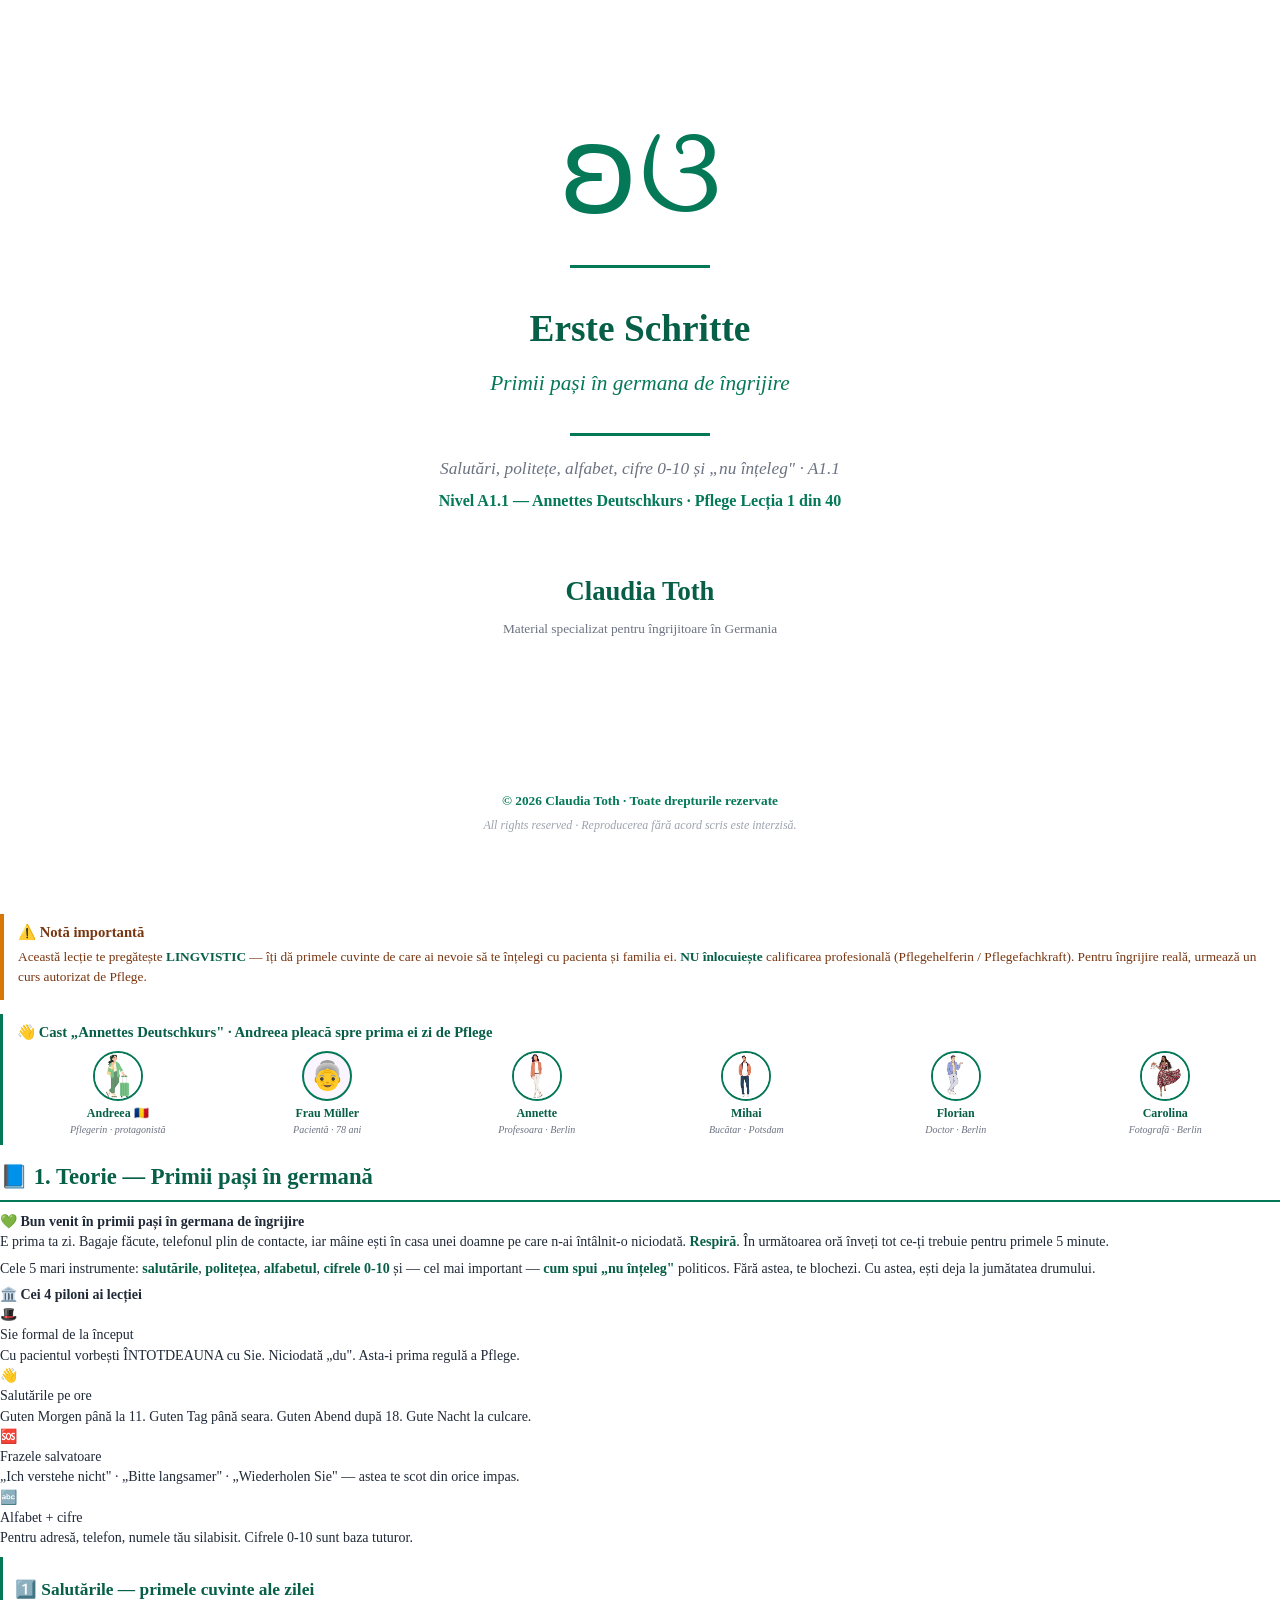
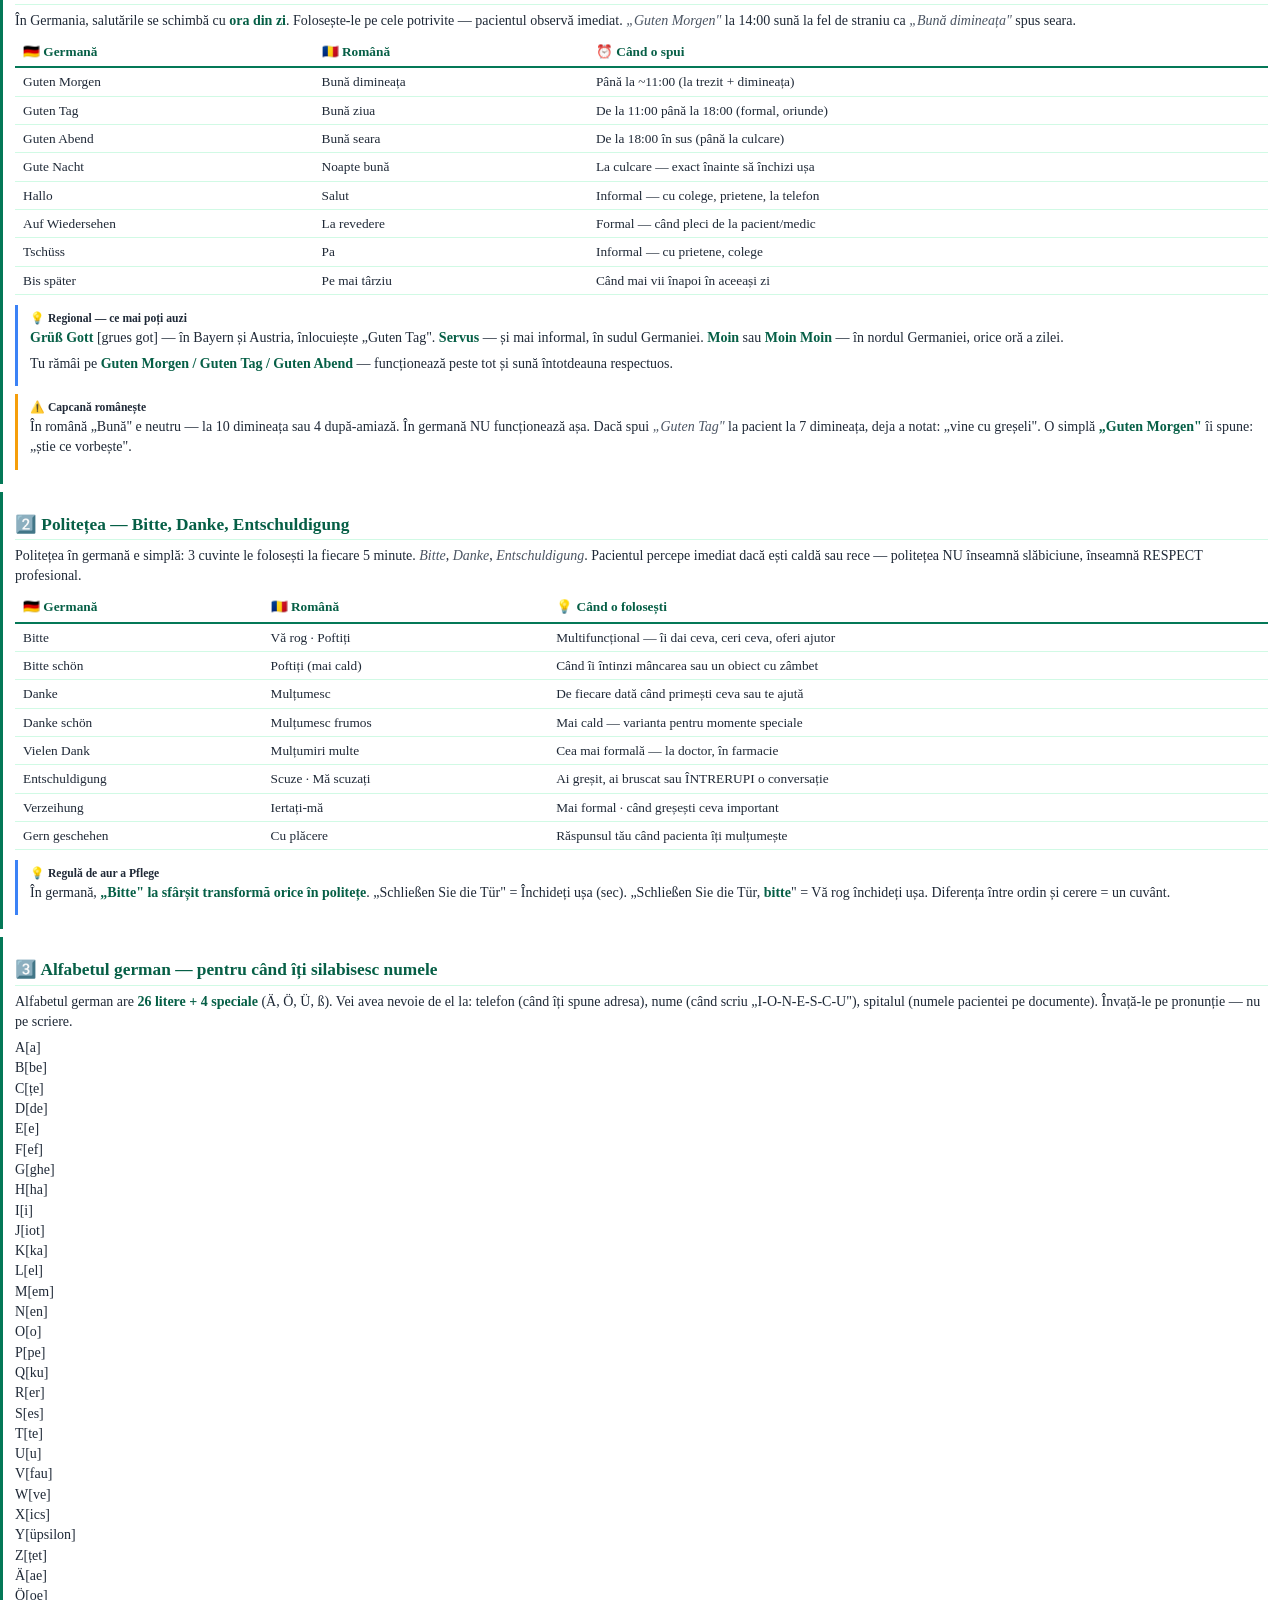
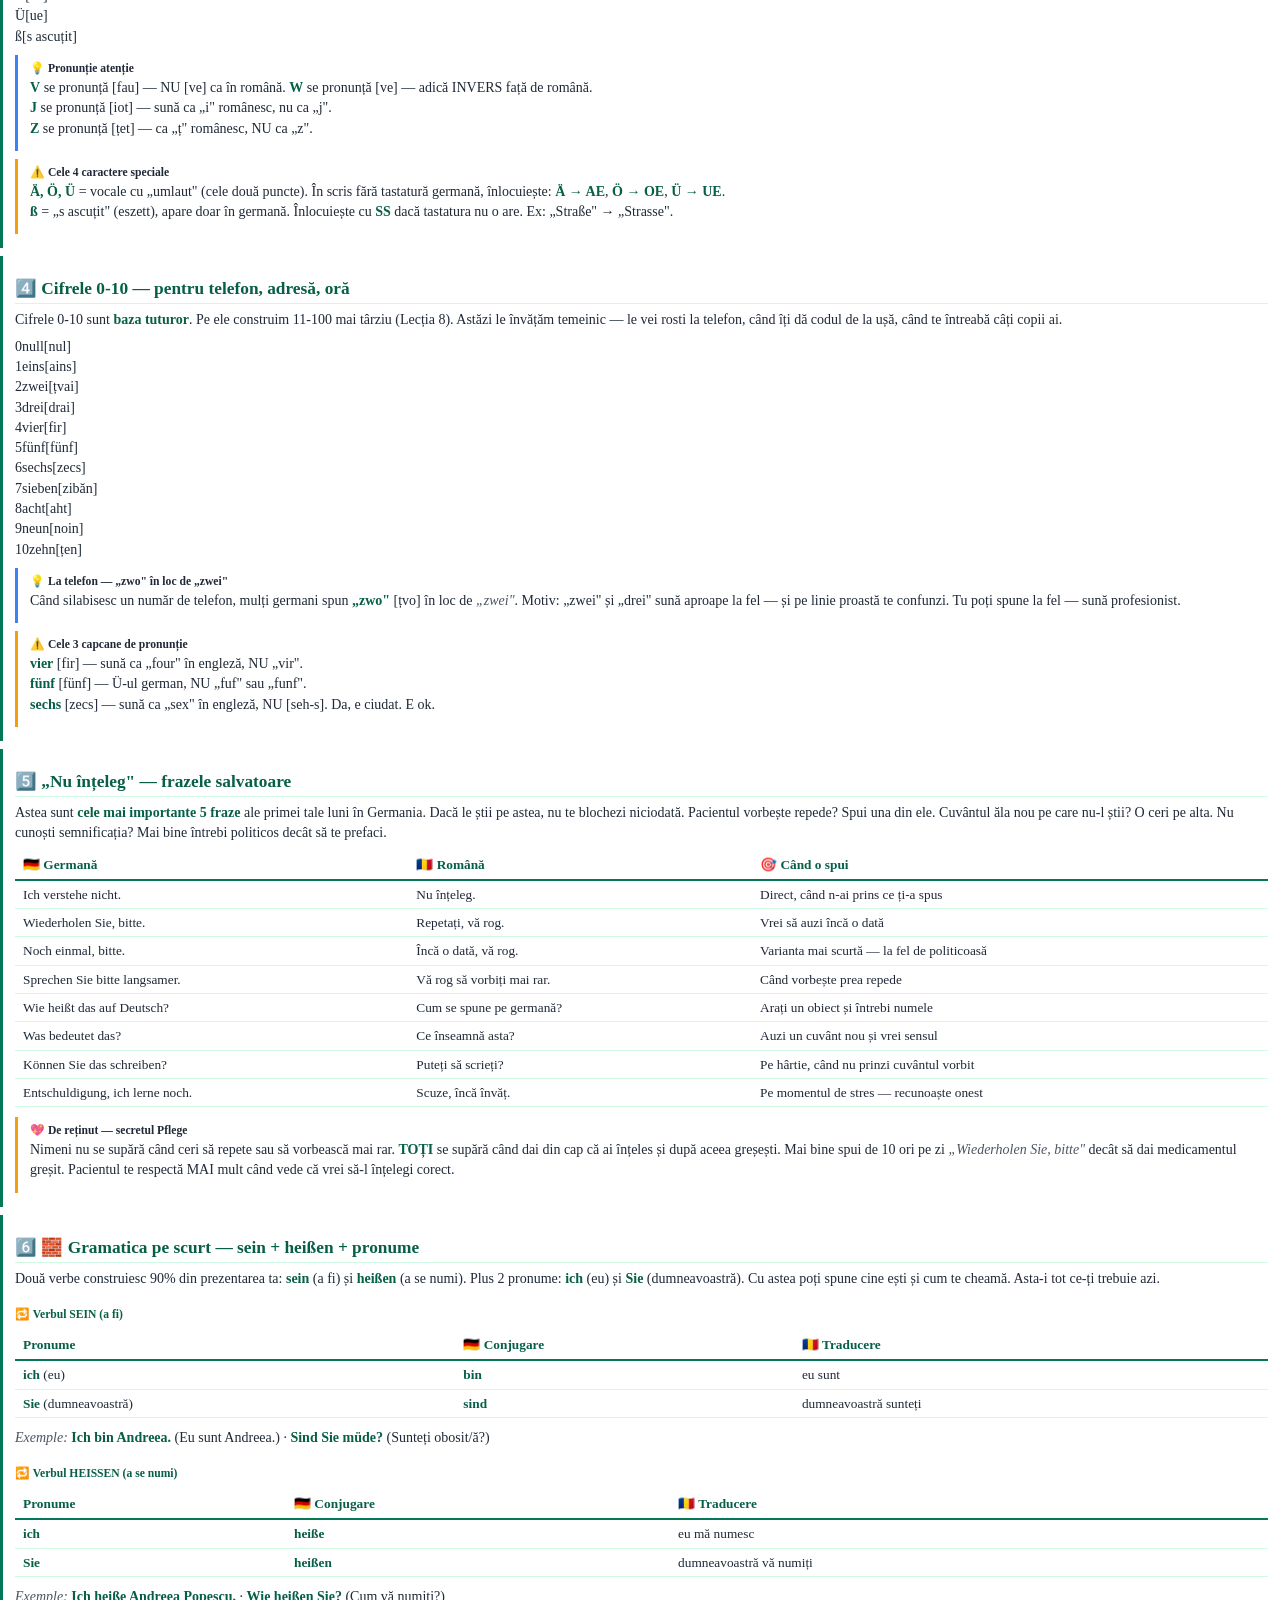
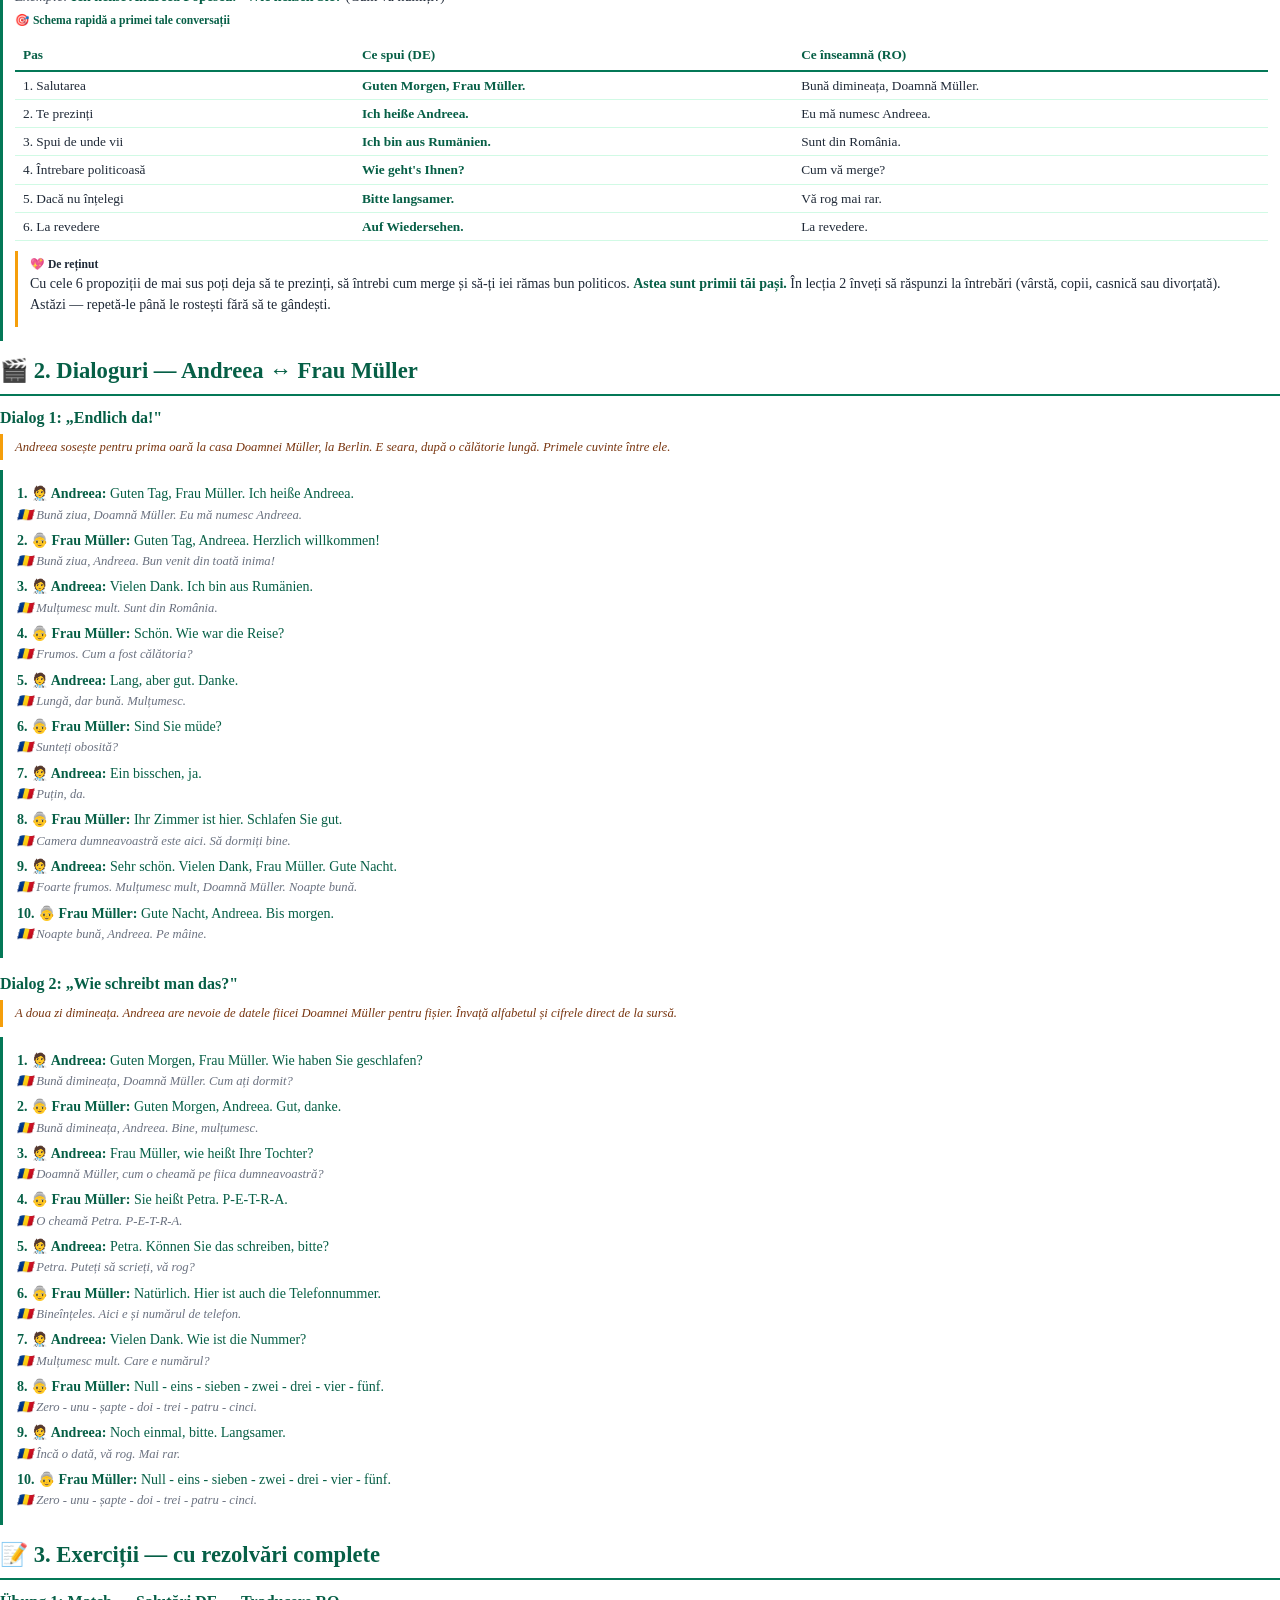
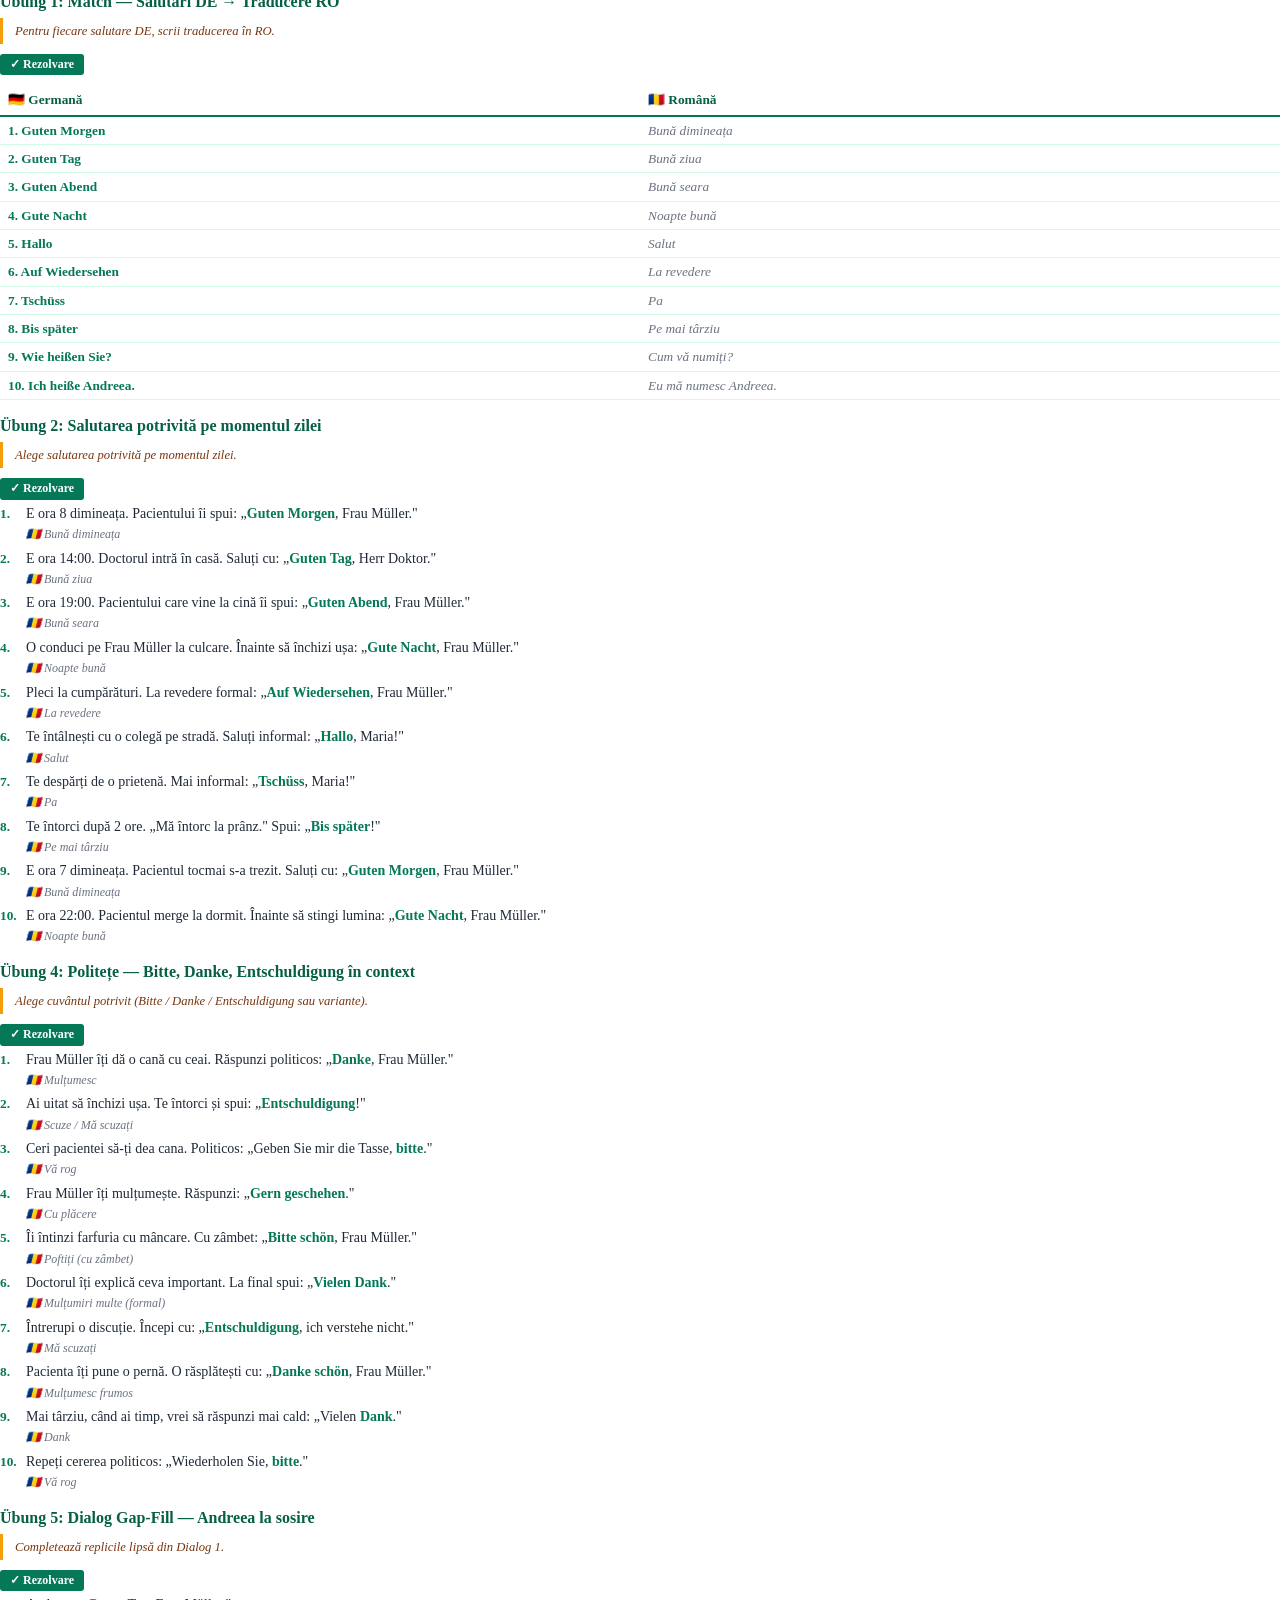
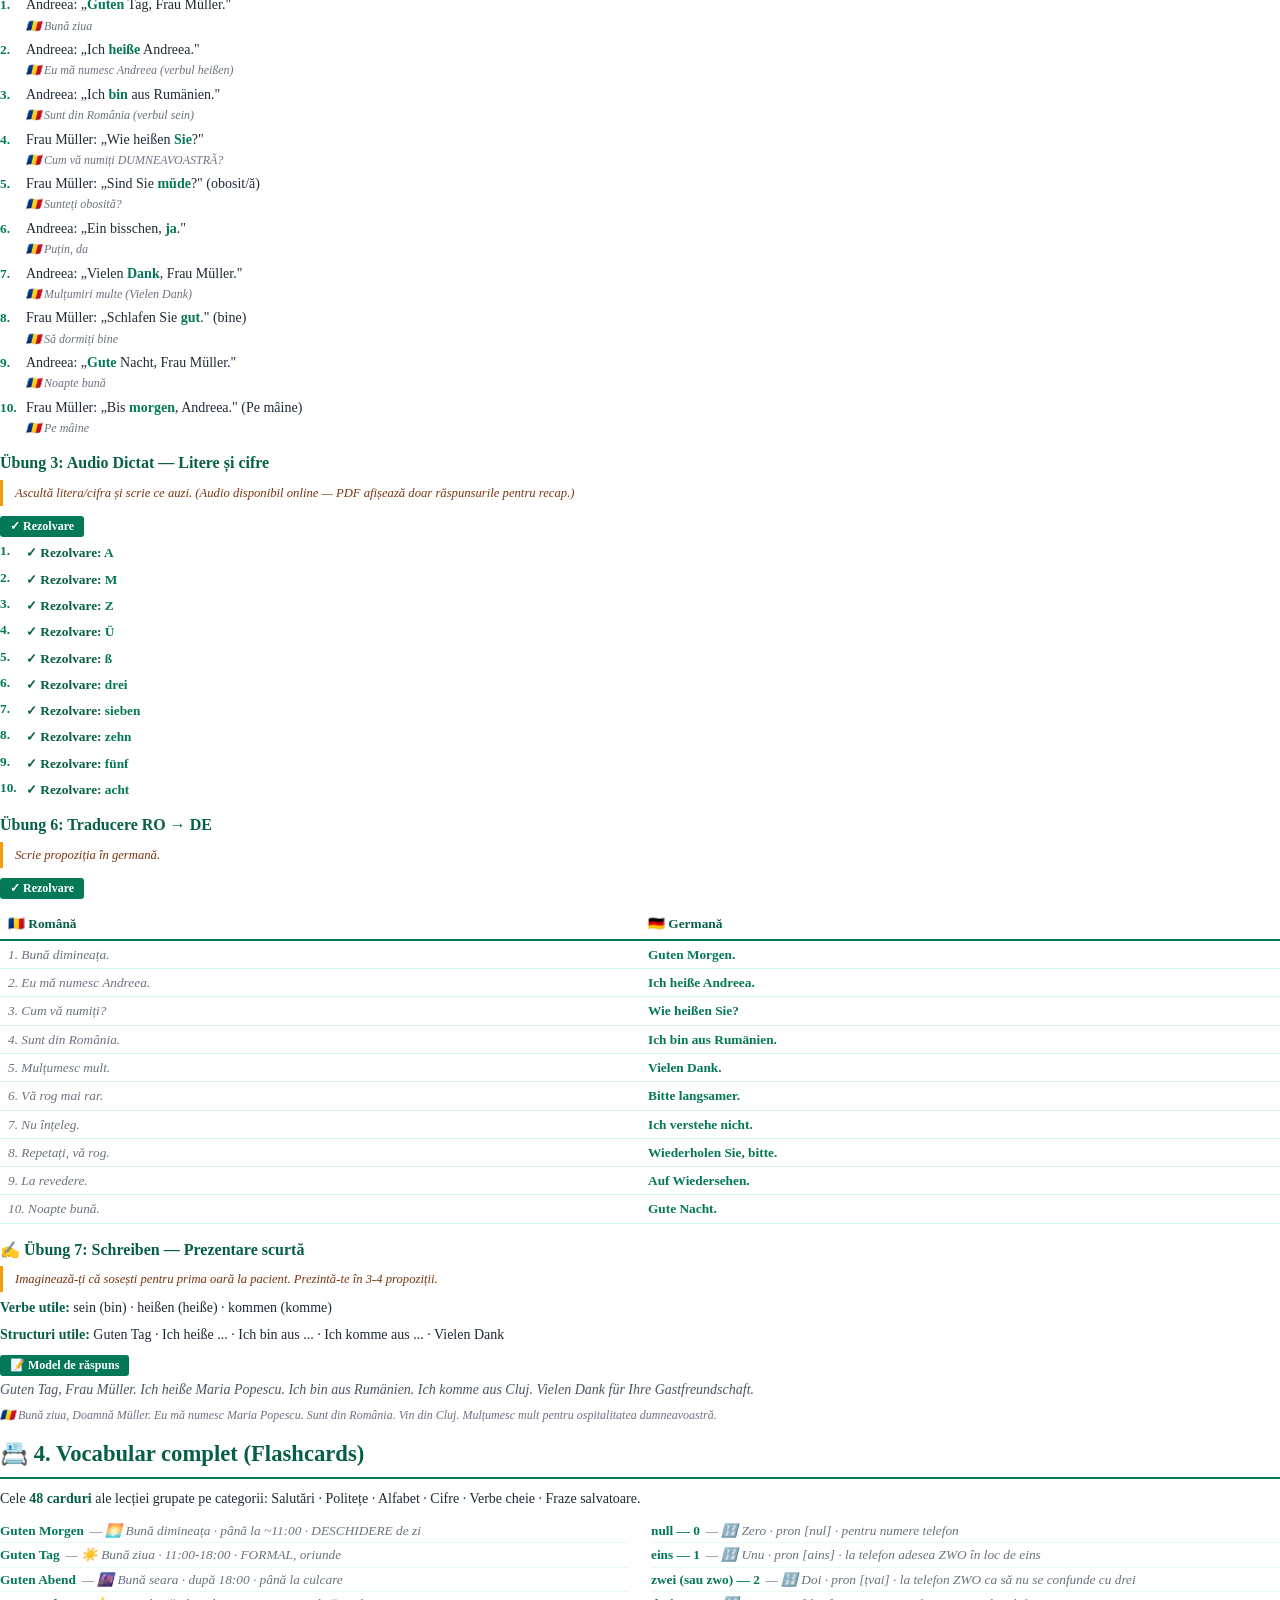
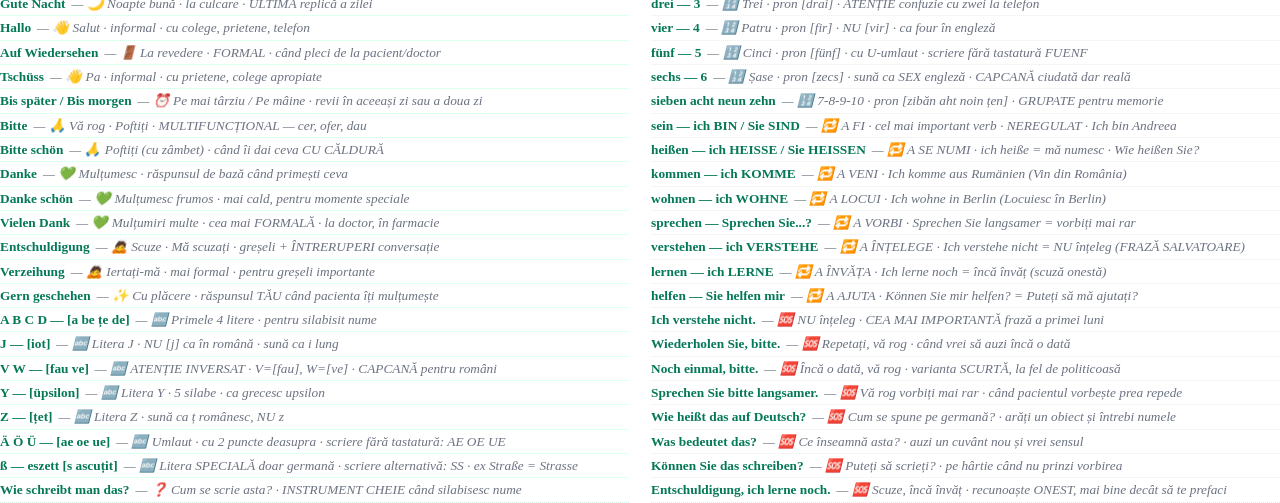
==== pdf.html @ 39cbe6c2 "Initial commit - Pflege Lectia 1 Erste Schritte A1.1 LIVE Prima lectie A1.1 din cursul Pflege cap-co" ====
<!DOCTYPE html>
<html lang="ro">
<head>
    <meta charset="UTF-8">
    <meta name="robots" content="noindex, nofollow">
    <title>Erste Schritte · Pflege Lecția 1 · Claudia Toth · A1.1</title>
    <style>
        @page { size: A4; margin: 22mm 18mm 22mm 18mm;
            @bottom-center { content: "ʚଓ Claudia Toth · Pflege Lecția 1: Erste Schritte · A1.1 · © 2026 — Toate drepturile rezervate · pag. " counter(page) " / " counter(pages); font-size: 8.5pt; color: #047857; font-family: 'Georgia', 'Times New Roman', serif; }
        }
        @page :first { margin: 0; @bottom-center { content: ""; } }
        * { box-sizing: border-box; margin: 0; padding: 0; }
        body { font-family: 'Georgia', 'Times New Roman', serif; color: #1f2937; line-height: 1.45; font-size: 10.5pt; -webkit-print-color-adjust: exact; print-color-adjust: exact; }
        .cover { width: 100%; min-height: 100vh; padding: 80px 60px 60px; text-align: center; display: flex; flex-direction: column; align-items: center; justify-content: flex-start; page-break-after: always; }
        .cover-symbol { font-size: 90pt; color: #047857; line-height: 1; margin: 30px 0 15px; font-family: 'Segoe UI Emoji', 'Segoe UI', sans-serif; }
        .cover-divider { width: 140px; height: 3px; background: #047857; margin: 20px 0; border: none; }
        .cover-title { font-size: 28pt; color: #065f46; font-weight: bold; margin: 14px 0 8px; font-family: 'Georgia', serif; }
        .cover-subtitle-de { font-size: 16pt; color: #047857; font-style: italic; margin: 4px 0 14px; }
        .cover-subtitle { font-size: 13pt; color: #6b7280; font-style: italic; margin-bottom: 8px; }
        .cover-level { font-size: 12pt; color: #047857; font-weight: bold; margin-bottom: 60px; }
        .cover-author { font-size: 20pt; color: #065f46; font-weight: bold; margin-bottom: 8px; }
        .cover-series { font-size: 10pt; color: #6b7280; margin-bottom: 80px; }
        .cover-copyright { margin-top: auto; font-size: 10pt; color: #047857; font-weight: 600; }
        .cover-notice { font-size: 9pt; color: #9ca3af; font-style: italic; margin-top: 6px; }
        .content { padding: 0; }
        h1.chapter { color: #065f46; padding: 0 0 6px 0; font-size: 17pt; margin: 14px 0 10px; border-bottom: 2px solid #047857; font-family: 'Georgia', serif; page-break-after: avoid; }
        h2.sub-chapter { color: #065f46; font-size: 13pt; margin: 14px 0 6px; padding-bottom: 2px; border-bottom: 1px solid #d1fae5; font-family: 'Georgia', serif; page-break-after: avoid; }
        p { margin-bottom: 6px; }
        strong { color: #065f46; }
        em { color: #4b5563; font-style: italic; }
        ul, ol { margin: 4px 0 8px 22px; }
        li { margin-bottom: 2px; }
        .theory-box { background: transparent; border-left: 3px solid #047857; padding: 6px 12px; margin: 8px 0; page-break-inside: avoid; }
        .theory-box h4 { color: #065f46; font-size: 10.5pt; margin-bottom: 4px; }
        .info-box { border-left-color: #3b82f6; }
        .warn-box { border-left-color: #f59e0b; }
        .pflege-warn { border-left: 4px solid #d97706; padding: 8px 14px; margin: 14px 0; page-break-inside: avoid; }
        .pflege-warn h4 { color: #78350f; font-size: 11pt; margin-bottom: 4px; }
        .pflege-warn p { color: #78350f; font-size: 10pt; }
        table { width: 100%; border-collapse: collapse; margin: 6px 0 10px; font-size: 10pt; page-break-inside: avoid; }
        table thead { background: transparent; }
        table th { padding: 5px 8px; text-align: left; font-weight: bold; color: #065f46; border-bottom: 2px solid #047857; }
        table td { padding: 4px 8px; border-bottom: 1px solid #d1fae5; vertical-align: top; }
        td.verb { color: #047857; font-weight: bold; }
        td.ro-text { color: #6b7280; font-style: italic; }
        .ro-translation { display: block; color: #6b7280; font-style: italic; font-size: 9pt; margin-top: 1px; }
        .cast-banner { border-left: 3px solid #047857; padding: 8px 14px; margin: 10px 0 16px; page-break-inside: avoid; }
        .cast-banner h4 { color: #065f46; font-size: 11pt; margin-bottom: 8px; }
        .cast-grid { display: grid; grid-template-columns: repeat(6, 1fr); gap: 8px; }
        .cast-card { text-align: center; font-size: 8.5pt; page-break-inside: avoid; }
        .cast-card img { width: 50px; height: 50px; border-radius: 50%; object-fit: cover; display: block; margin: 0 auto 4px; border: 2px solid #047857; }
        .cast-card .name { color: #065f46; font-weight: bold; font-size: 9pt; display: block; }
        .cast-card .detail { color: #6b7280; font-style: italic; font-size: 7.5pt; display: block; }
        .frau-mueller-pdf-avatar { width: 50px; height: 50px; border-radius: 50%; display: flex; align-items: center; justify-content: center; font-size: 28px; background: #faf5ff; border: 2px solid #047857; margin: 0 auto 4px; }
        .ex-block { margin-bottom: 14px; page-break-inside: avoid; }
        .ex-block h3 { color: #065f46; font-size: 12pt; margin-bottom: 5px; }
        .ex-block .instruction { border-left: 3px solid #f59e0b; padding: 4px 12px; margin-bottom: 6px; font-size: 9.5pt; color: #78350f; font-style: italic; }
        .rezolvare-banner { display: inline-block; background: #047857; color: white; padding: 2px 10px; border-radius: 3px; font-size: 9pt; font-weight: bold; margin: 4px 0; -webkit-print-color-adjust: exact; print-color-adjust: exact; }
        .ex-item { display: flex; gap: 8px; margin-bottom: 5px; align-items: flex-start; }
        .ex-num { color: #047857; font-weight: bold; font-size: 10pt; flex-shrink: 0; min-width: 18px; }
        .ex-num::after { content: "."; }
        .ex-body { flex: 1; }
        .ex-q { margin-bottom: 2px; }
        .ex-a { color: #047857; font-weight: bold; font-size: 10pt; margin-top: 2px; }
        .ex-a::before { content: "✓ Rezolvare: "; color: #065f46; }
        .ex-explanation { color: #6b7280; font-size: 9pt; font-style: italic; margin-top: 1px; }
        .flashcards-grid { columns: 2; column-gap: 22px; margin-top: 8px; }
        .fc-row { break-inside: avoid; padding: 2px 0; border-bottom: 1px dotted #d1fae5; font-size: 10pt; }
        .fc-row .de { color: #047857; font-weight: bold; }
        .fc-row .ro { color: #6b7280; font-style: italic; margin-left: 6px; }
        .new-section { page-break-before: always; }
        .dialog-pdf-card { border-left: 3px solid #047857; padding: 8px 14px; margin: 10px 0; page-break-inside: avoid; }
        .dialog-pdf-card .reply { margin: 6px 0; }
        .dialog-pdf-card .reply .spkr { font-weight: bold; color: #065f46; }
        .dialog-pdf-card .reply .de { color: #065f46; }
        .dialog-pdf-card .reply .ro { color: #6b7280; font-style: italic; font-size: 9.5pt; }
    </style>
</head>
<body>

<div class="cover">
    <div class="cover-symbol">ʚଓ</div>
    <hr class="cover-divider">
    <h1 class="cover-title">Erste Schritte</h1>
    <p class="cover-subtitle-de">Primii pași în germana de îngrijire</p>
    <hr class="cover-divider">
    <p class="cover-subtitle">Salutări, politețe, alfabet, cifre 0-10 și „nu înțeleg" · A1.1</p>
    <p class="cover-level">Nivel A1.1 — Annettes Deutschkurs · Pflege Lecția 1 din 40</p>
    <p class="cover-author">Claudia Toth</p>
    <p class="cover-series">Material specializat pentru îngrijitoare în Germania</p>
    <div class="cover-copyright">© 2026 Claudia Toth · Toate drepturile rezervate</div>
    <p class="cover-notice">All rights reserved · Reproducerea fără acord scris este interzisă.</p>
</div>

<div id="pdf-content"></div>

<script src="theory.js"></script>
<script src="dialogs.js"></script>
<script src="exercises.js"></script>
<script src="flashcards.js"></script>
<script src="pdf-builder.js"></script>

</body>
</html>
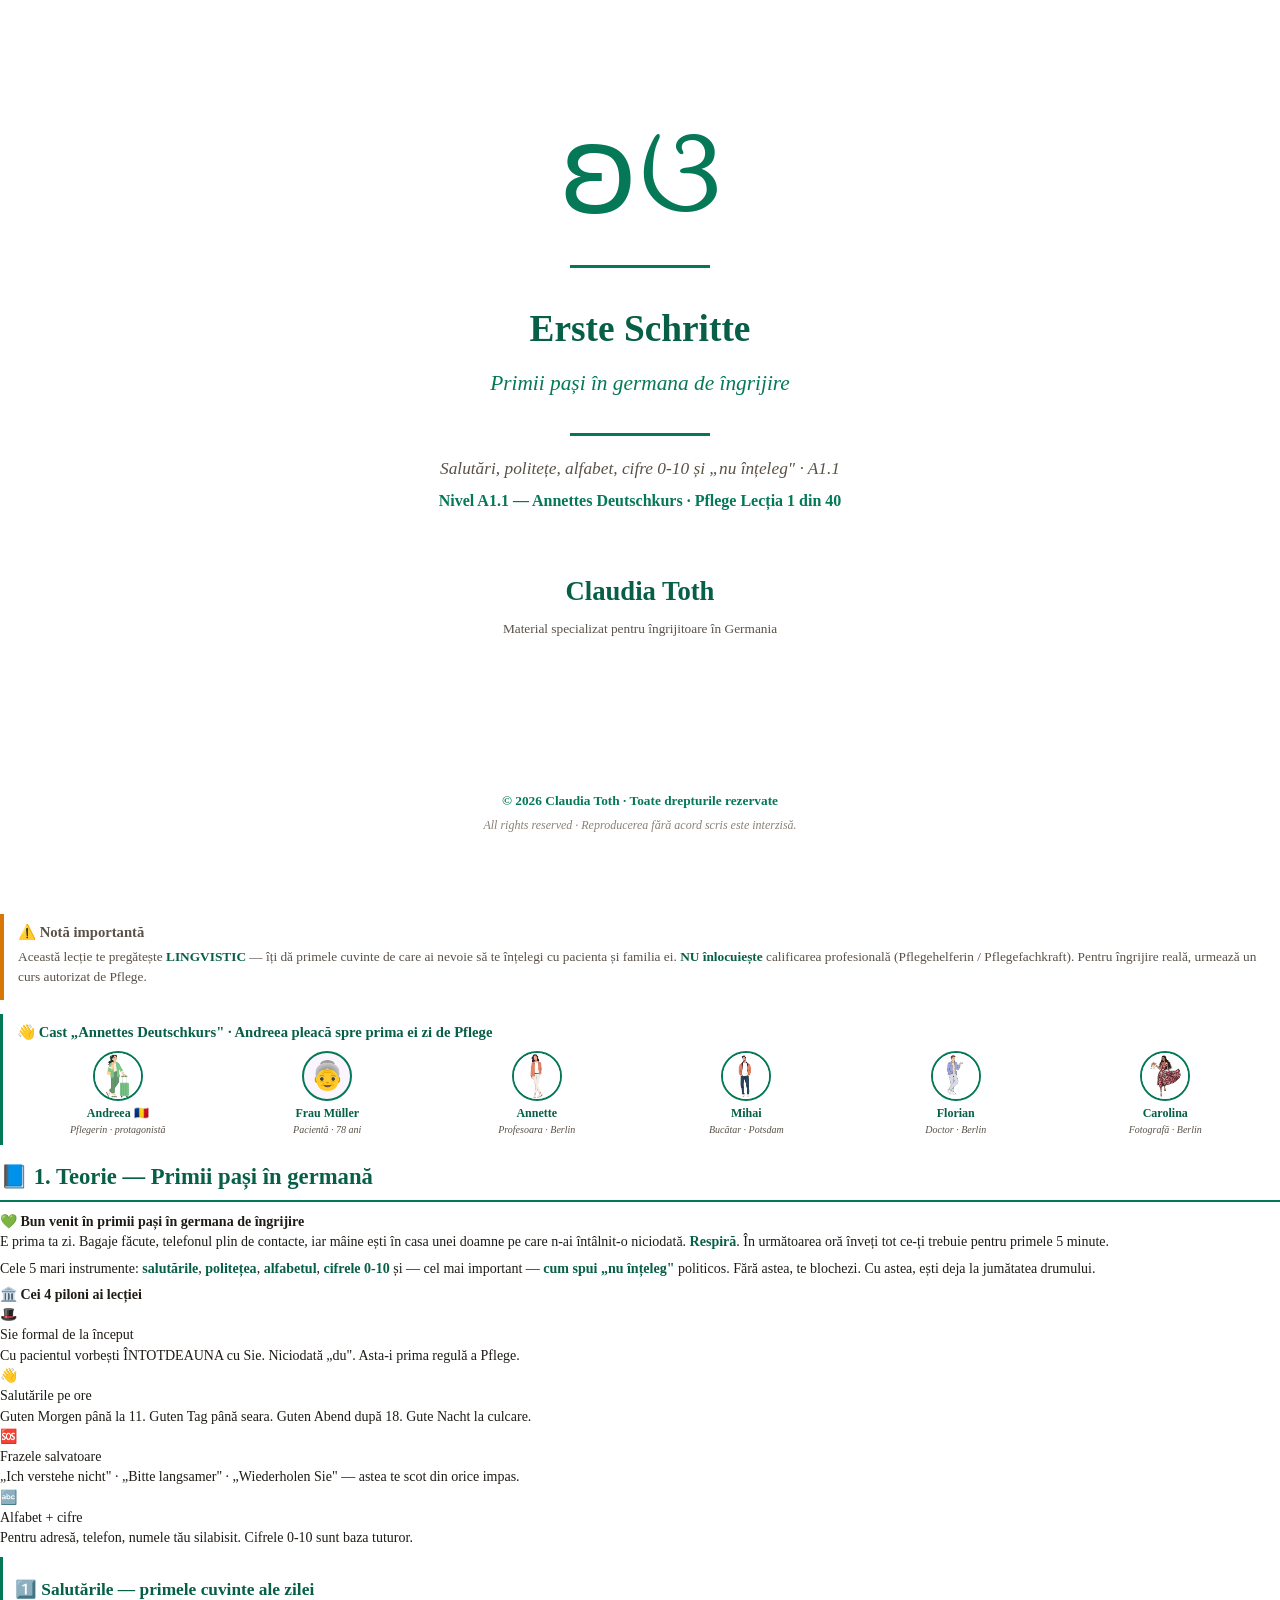
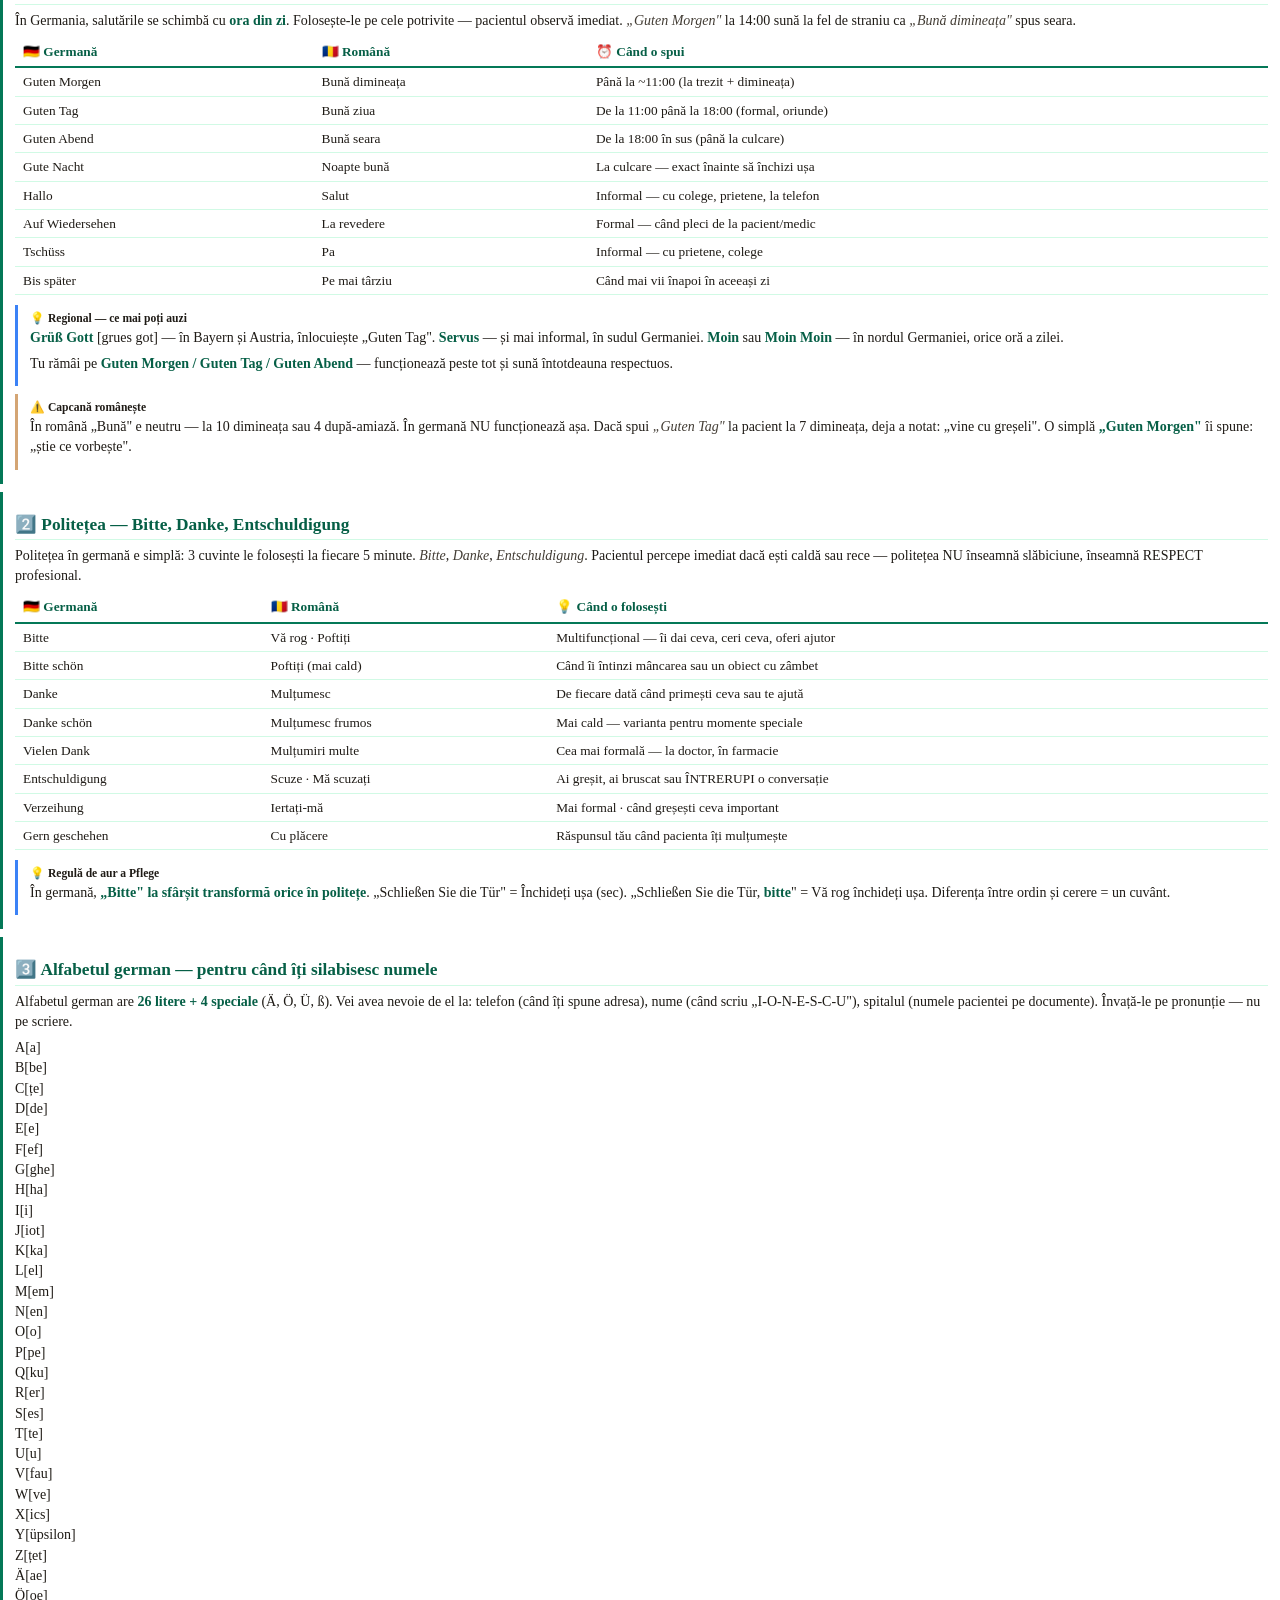
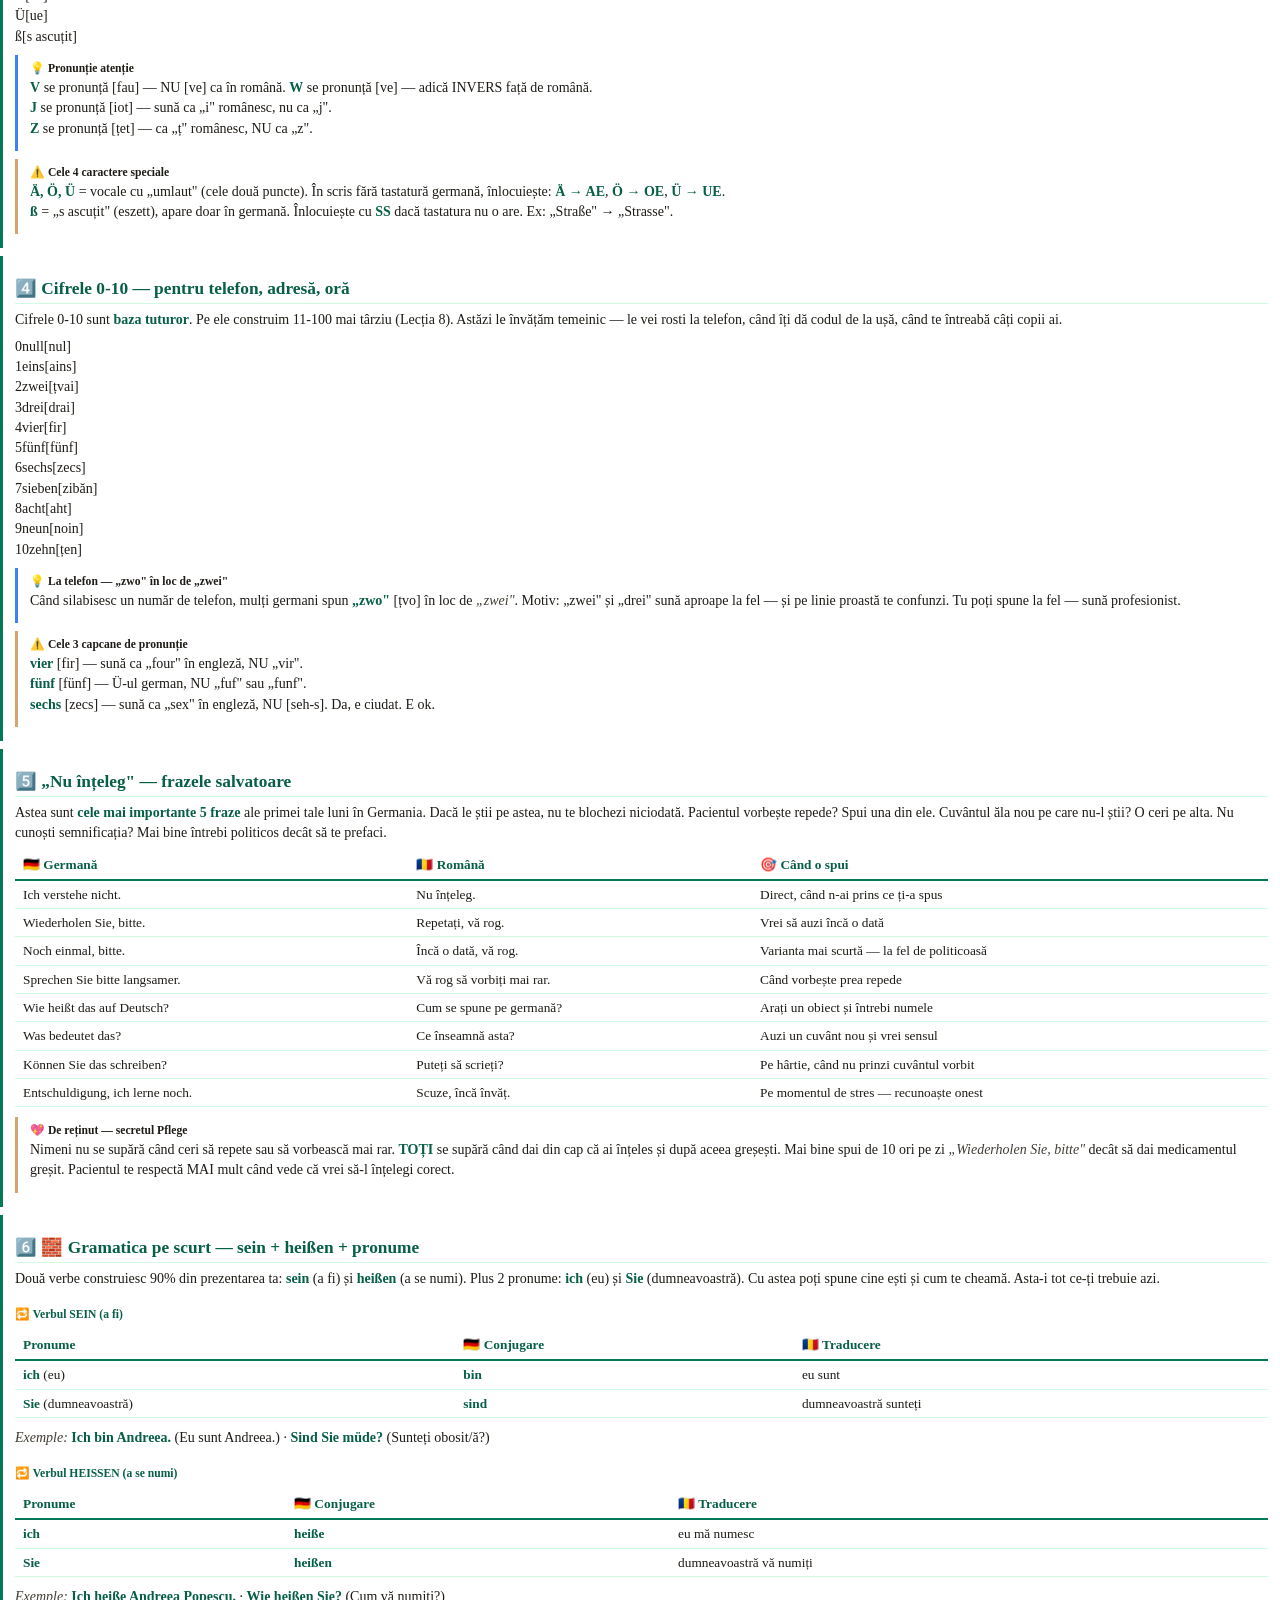
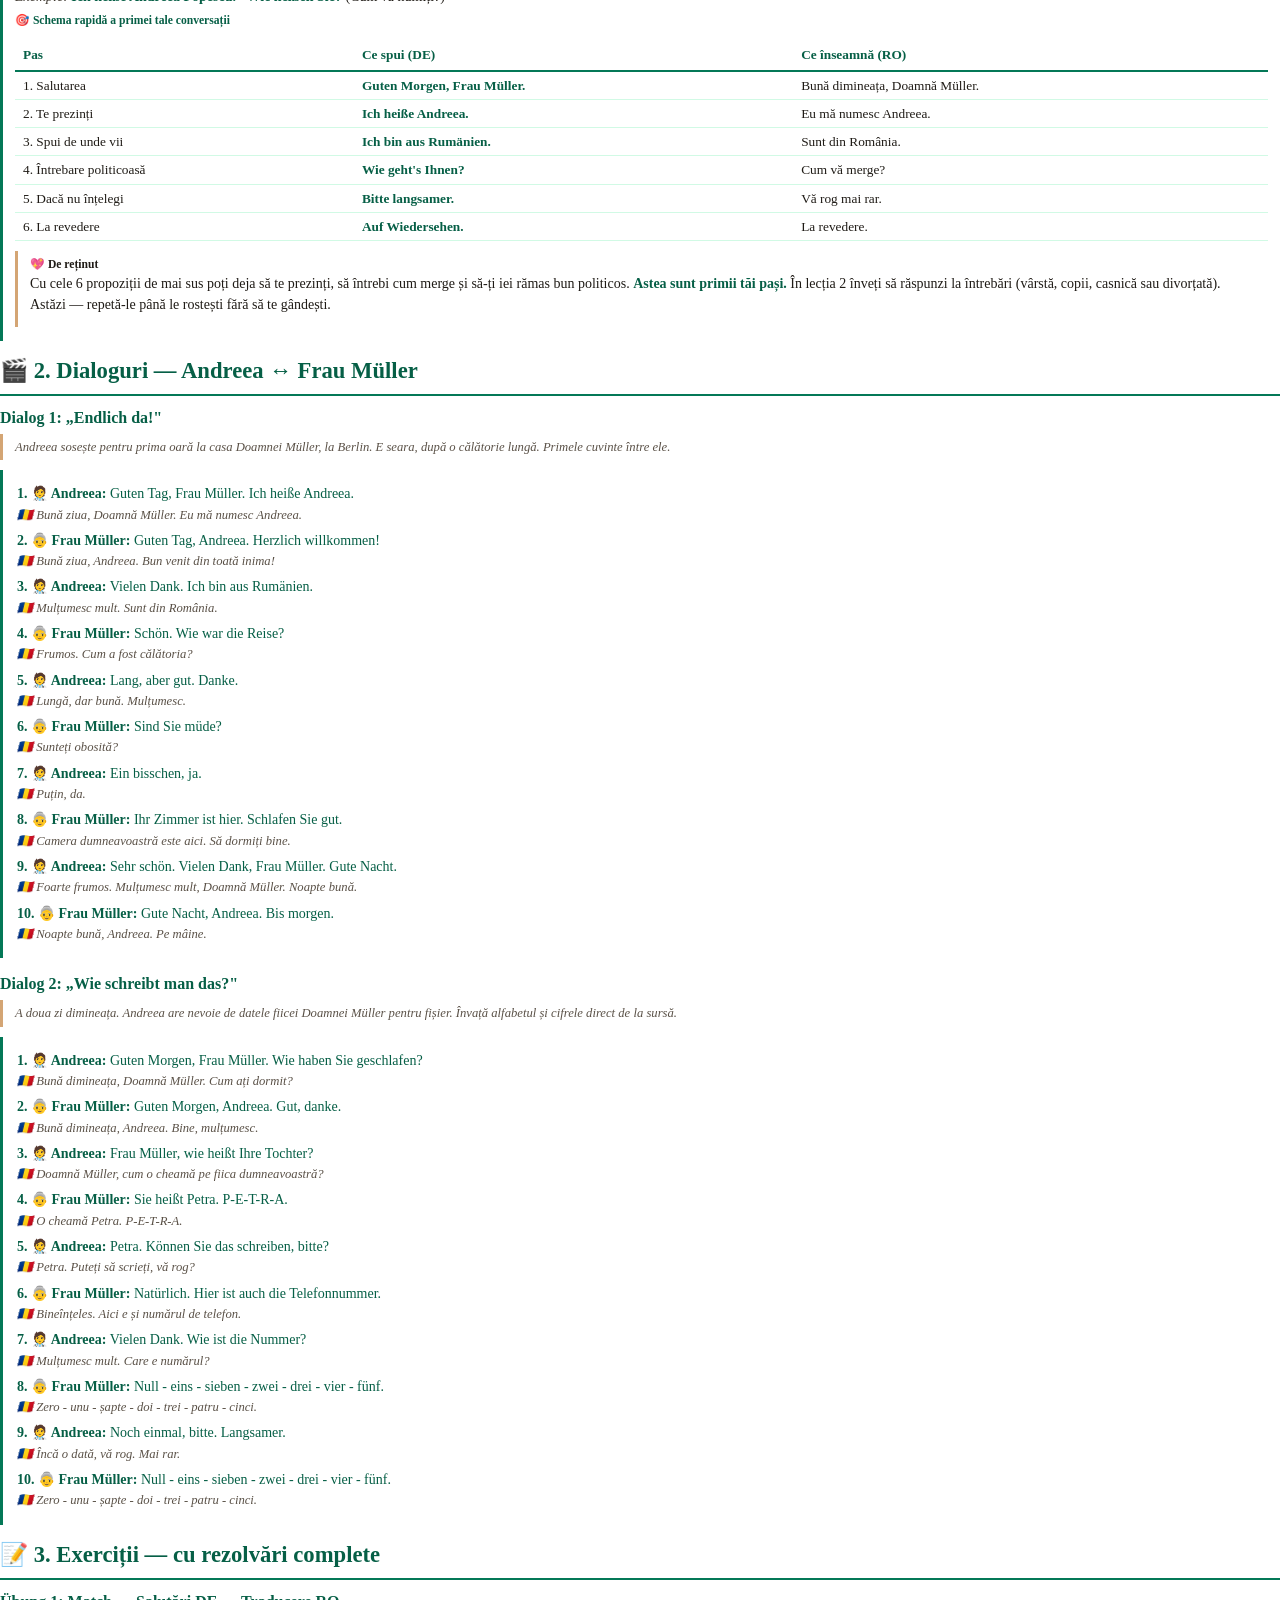
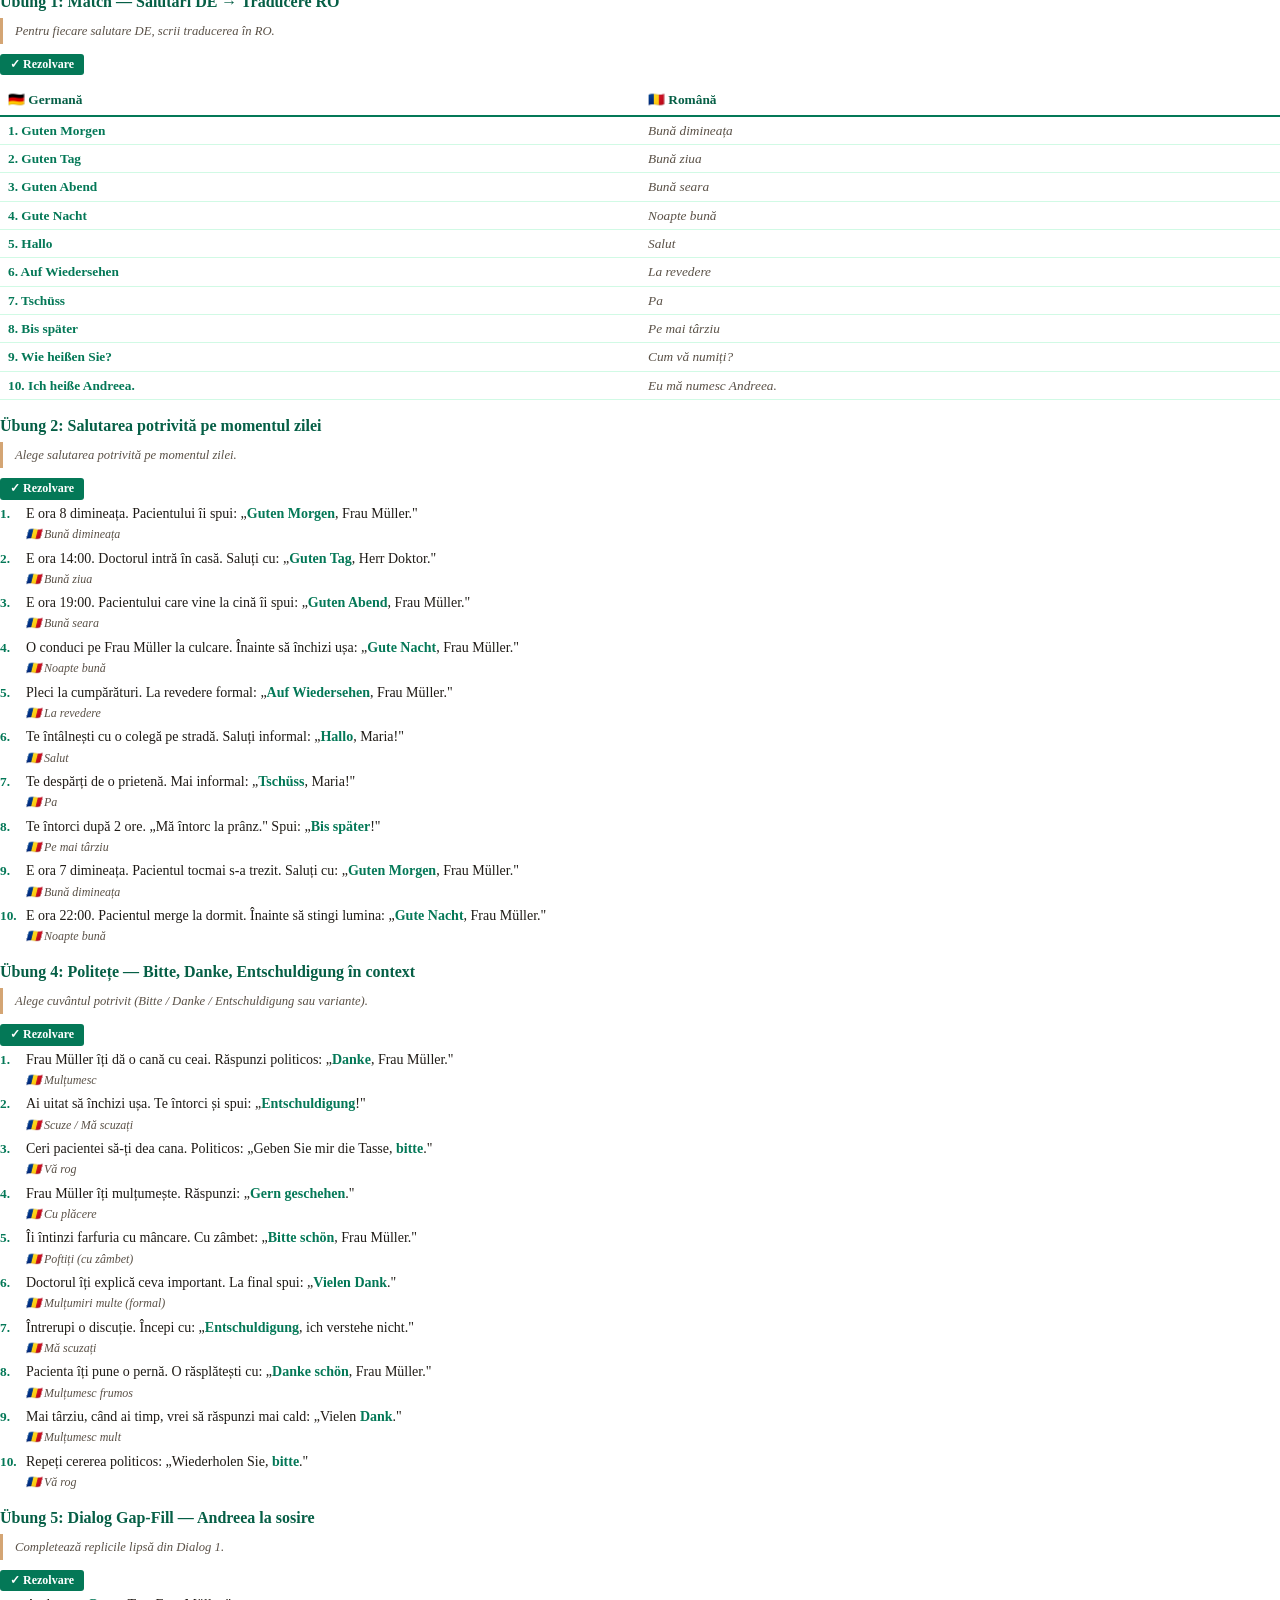
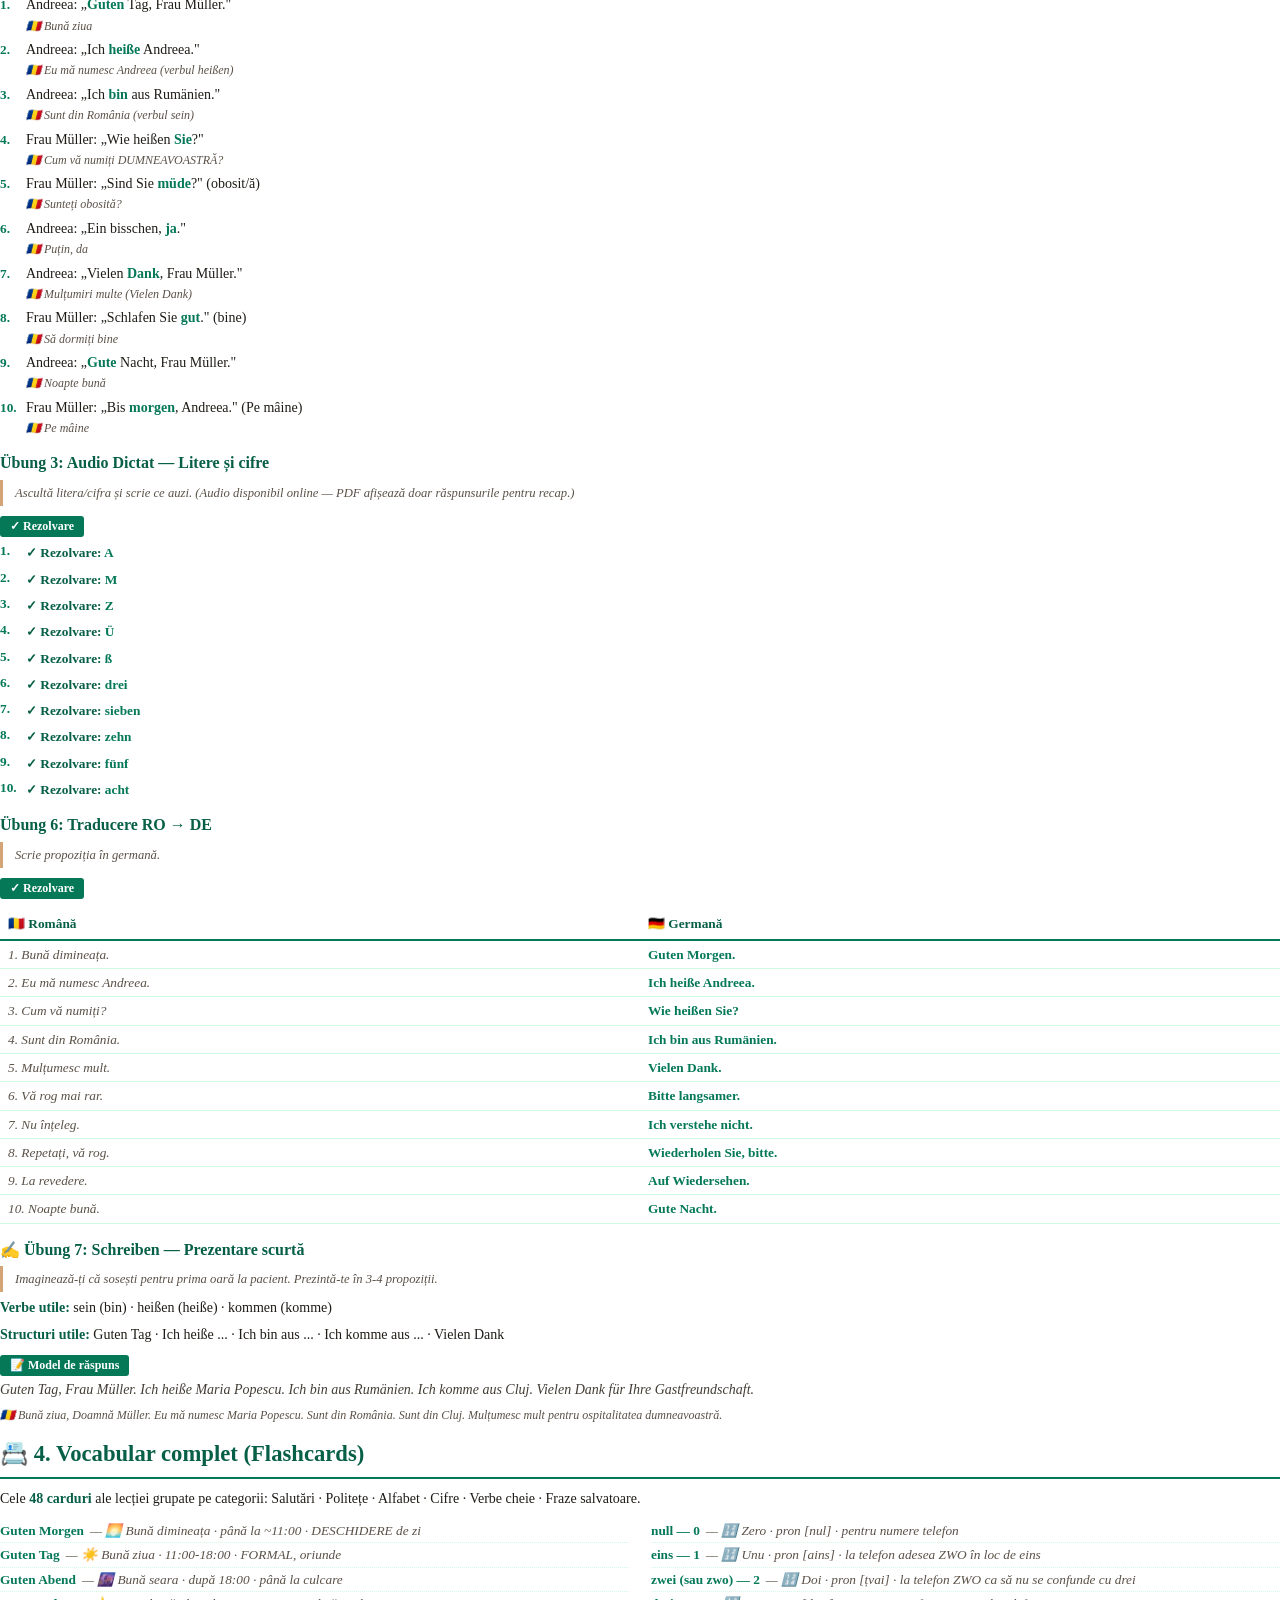
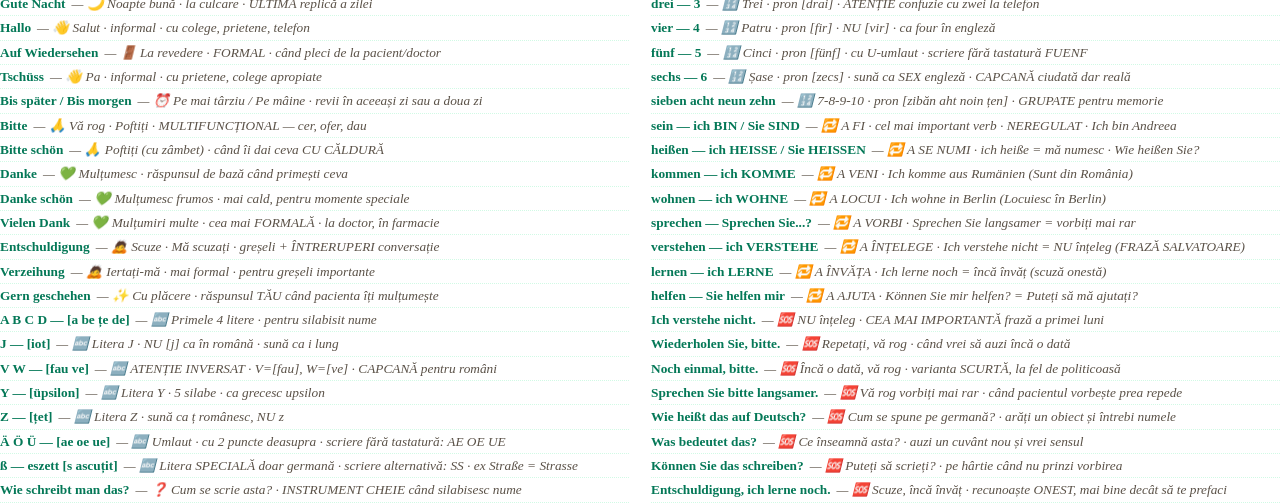
==== commit 67f55cc6: "Rebrand v2 culori: crem + auriu + emerald (mustar v1 eliminat) + PDF regenerat Co-Authored-By: Claud" ====
--- a/pdf.html
+++ b/pdf.html
@@ -10,51 +10,51 @@
         }
         @page :first { margin: 0; @bottom-center { content: ""; } }
         * { box-sizing: border-box; margin: 0; padding: 0; }
-        body { font-family: 'Georgia', 'Times New Roman', serif; color: #1f2937; line-height: 1.45; font-size: 10.5pt; -webkit-print-color-adjust: exact; print-color-adjust: exact; }
+        body { font-family: 'Georgia', 'Times New Roman', serif; color: #1F1B16; line-height: 1.45; font-size: 10.5pt; -webkit-print-color-adjust: exact; print-color-adjust: exact; }
         .cover { width: 100%; min-height: 100vh; padding: 80px 60px 60px; text-align: center; display: flex; flex-direction: column; align-items: center; justify-content: flex-start; page-break-after: always; }
         .cover-symbol { font-size: 90pt; color: #047857; line-height: 1; margin: 30px 0 15px; font-family: 'Segoe UI Emoji', 'Segoe UI', sans-serif; }
         .cover-divider { width: 140px; height: 3px; background: #047857; margin: 20px 0; border: none; }
         .cover-title { font-size: 28pt; color: #065f46; font-weight: bold; margin: 14px 0 8px; font-family: 'Georgia', serif; }
         .cover-subtitle-de { font-size: 16pt; color: #047857; font-style: italic; margin: 4px 0 14px; }
-        .cover-subtitle { font-size: 13pt; color: #6b7280; font-style: italic; margin-bottom: 8px; }
+        .cover-subtitle { font-size: 13pt; color: #5A5147; font-style: italic; margin-bottom: 8px; }
         .cover-level { font-size: 12pt; color: #047857; font-weight: bold; margin-bottom: 60px; }
         .cover-author { font-size: 20pt; color: #065f46; font-weight: bold; margin-bottom: 8px; }
-        .cover-series { font-size: 10pt; color: #6b7280; margin-bottom: 80px; }
+        .cover-series { font-size: 10pt; color: #5A5147; margin-bottom: 80px; }
         .cover-copyright { margin-top: auto; font-size: 10pt; color: #047857; font-weight: 600; }
-        .cover-notice { font-size: 9pt; color: #9ca3af; font-style: italic; margin-top: 6px; }
+        .cover-notice { font-size: 9pt; color: #8a8175; font-style: italic; margin-top: 6px; }
         .content { padding: 0; }
         h1.chapter { color: #065f46; padding: 0 0 6px 0; font-size: 17pt; margin: 14px 0 10px; border-bottom: 2px solid #047857; font-family: 'Georgia', serif; page-break-after: avoid; }
         h2.sub-chapter { color: #065f46; font-size: 13pt; margin: 14px 0 6px; padding-bottom: 2px; border-bottom: 1px solid #d1fae5; font-family: 'Georgia', serif; page-break-after: avoid; }
         p { margin-bottom: 6px; }
         strong { color: #065f46; }
-        em { color: #4b5563; font-style: italic; }
+        em { color: #433d35; font-style: italic; }
         ul, ol { margin: 4px 0 8px 22px; }
         li { margin-bottom: 2px; }
         .theory-box { background: transparent; border-left: 3px solid #047857; padding: 6px 12px; margin: 8px 0; page-break-inside: avoid; }
         .theory-box h4 { color: #065f46; font-size: 10.5pt; margin-bottom: 4px; }
         .info-box { border-left-color: #3b82f6; }
-        .warn-box { border-left-color: #f59e0b; }
+        .warn-box { border-left-color: #D4A574; }
         .pflege-warn { border-left: 4px solid #d97706; padding: 8px 14px; margin: 14px 0; page-break-inside: avoid; }
-        .pflege-warn h4 { color: #78350f; font-size: 11pt; margin-bottom: 4px; }
-        .pflege-warn p { color: #78350f; font-size: 10pt; }
+        .pflege-warn h4 { color: #5A5147; font-size: 11pt; margin-bottom: 4px; }
+        .pflege-warn p { color: #5A5147; font-size: 10pt; }
         table { width: 100%; border-collapse: collapse; margin: 6px 0 10px; font-size: 10pt; page-break-inside: avoid; }
         table thead { background: transparent; }
         table th { padding: 5px 8px; text-align: left; font-weight: bold; color: #065f46; border-bottom: 2px solid #047857; }
         table td { padding: 4px 8px; border-bottom: 1px solid #d1fae5; vertical-align: top; }
         td.verb { color: #047857; font-weight: bold; }
-        td.ro-text { color: #6b7280; font-style: italic; }
-        .ro-translation { display: block; color: #6b7280; font-style: italic; font-size: 9pt; margin-top: 1px; }
+        td.ro-text { color: #5A5147; font-style: italic; }
+        .ro-translation { display: block; color: #5A5147; font-style: italic; font-size: 9pt; margin-top: 1px; }
         .cast-banner { border-left: 3px solid #047857; padding: 8px 14px; margin: 10px 0 16px; page-break-inside: avoid; }
         .cast-banner h4 { color: #065f46; font-size: 11pt; margin-bottom: 8px; }
         .cast-grid { display: grid; grid-template-columns: repeat(6, 1fr); gap: 8px; }
         .cast-card { text-align: center; font-size: 8.5pt; page-break-inside: avoid; }
         .cast-card img { width: 50px; height: 50px; border-radius: 50%; object-fit: cover; display: block; margin: 0 auto 4px; border: 2px solid #047857; }
         .cast-card .name { color: #065f46; font-weight: bold; font-size: 9pt; display: block; }
-        .cast-card .detail { color: #6b7280; font-style: italic; font-size: 7.5pt; display: block; }
+        .cast-card .detail { color: #5A5147; font-style: italic; font-size: 7.5pt; display: block; }
         .frau-mueller-pdf-avatar { width: 50px; height: 50px; border-radius: 50%; display: flex; align-items: center; justify-content: center; font-size: 28px; background: #faf5ff; border: 2px solid #047857; margin: 0 auto 4px; }
         .ex-block { margin-bottom: 14px; page-break-inside: avoid; }
         .ex-block h3 { color: #065f46; font-size: 12pt; margin-bottom: 5px; }
-        .ex-block .instruction { border-left: 3px solid #f59e0b; padding: 4px 12px; margin-bottom: 6px; font-size: 9.5pt; color: #78350f; font-style: italic; }
+        .ex-block .instruction { border-left: 3px solid #D4A574; padding: 4px 12px; margin-bottom: 6px; font-size: 9.5pt; color: #5A5147; font-style: italic; }
         .rezolvare-banner { display: inline-block; background: #047857; color: white; padding: 2px 10px; border-radius: 3px; font-size: 9pt; font-weight: bold; margin: 4px 0; -webkit-print-color-adjust: exact; print-color-adjust: exact; }
         .ex-item { display: flex; gap: 8px; margin-bottom: 5px; align-items: flex-start; }
         .ex-num { color: #047857; font-weight: bold; font-size: 10pt; flex-shrink: 0; min-width: 18px; }
@@ -63,17 +63,17 @@
         .ex-q { margin-bottom: 2px; }
         .ex-a { color: #047857; font-weight: bold; font-size: 10pt; margin-top: 2px; }
         .ex-a::before { content: "✓ Rezolvare: "; color: #065f46; }
-        .ex-explanation { color: #6b7280; font-size: 9pt; font-style: italic; margin-top: 1px; }
+        .ex-explanation { color: #5A5147; font-size: 9pt; font-style: italic; margin-top: 1px; }
         .flashcards-grid { columns: 2; column-gap: 22px; margin-top: 8px; }
         .fc-row { break-inside: avoid; padding: 2px 0; border-bottom: 1px dotted #d1fae5; font-size: 10pt; }
         .fc-row .de { color: #047857; font-weight: bold; }
-        .fc-row .ro { color: #6b7280; font-style: italic; margin-left: 6px; }
+        .fc-row .ro { color: #5A5147; font-style: italic; margin-left: 6px; }
         .new-section { page-break-before: always; }
         .dialog-pdf-card { border-left: 3px solid #047857; padding: 8px 14px; margin: 10px 0; page-break-inside: avoid; }
         .dialog-pdf-card .reply { margin: 6px 0; }
         .dialog-pdf-card .reply .spkr { font-weight: bold; color: #065f46; }
         .dialog-pdf-card .reply .de { color: #065f46; }
-        .dialog-pdf-card .reply .ro { color: #6b7280; font-style: italic; font-size: 9.5pt; }
+        .dialog-pdf-card .reply .ro { color: #5A5147; font-style: italic; font-size: 9.5pt; }
     </style>
 </head>
 <body>
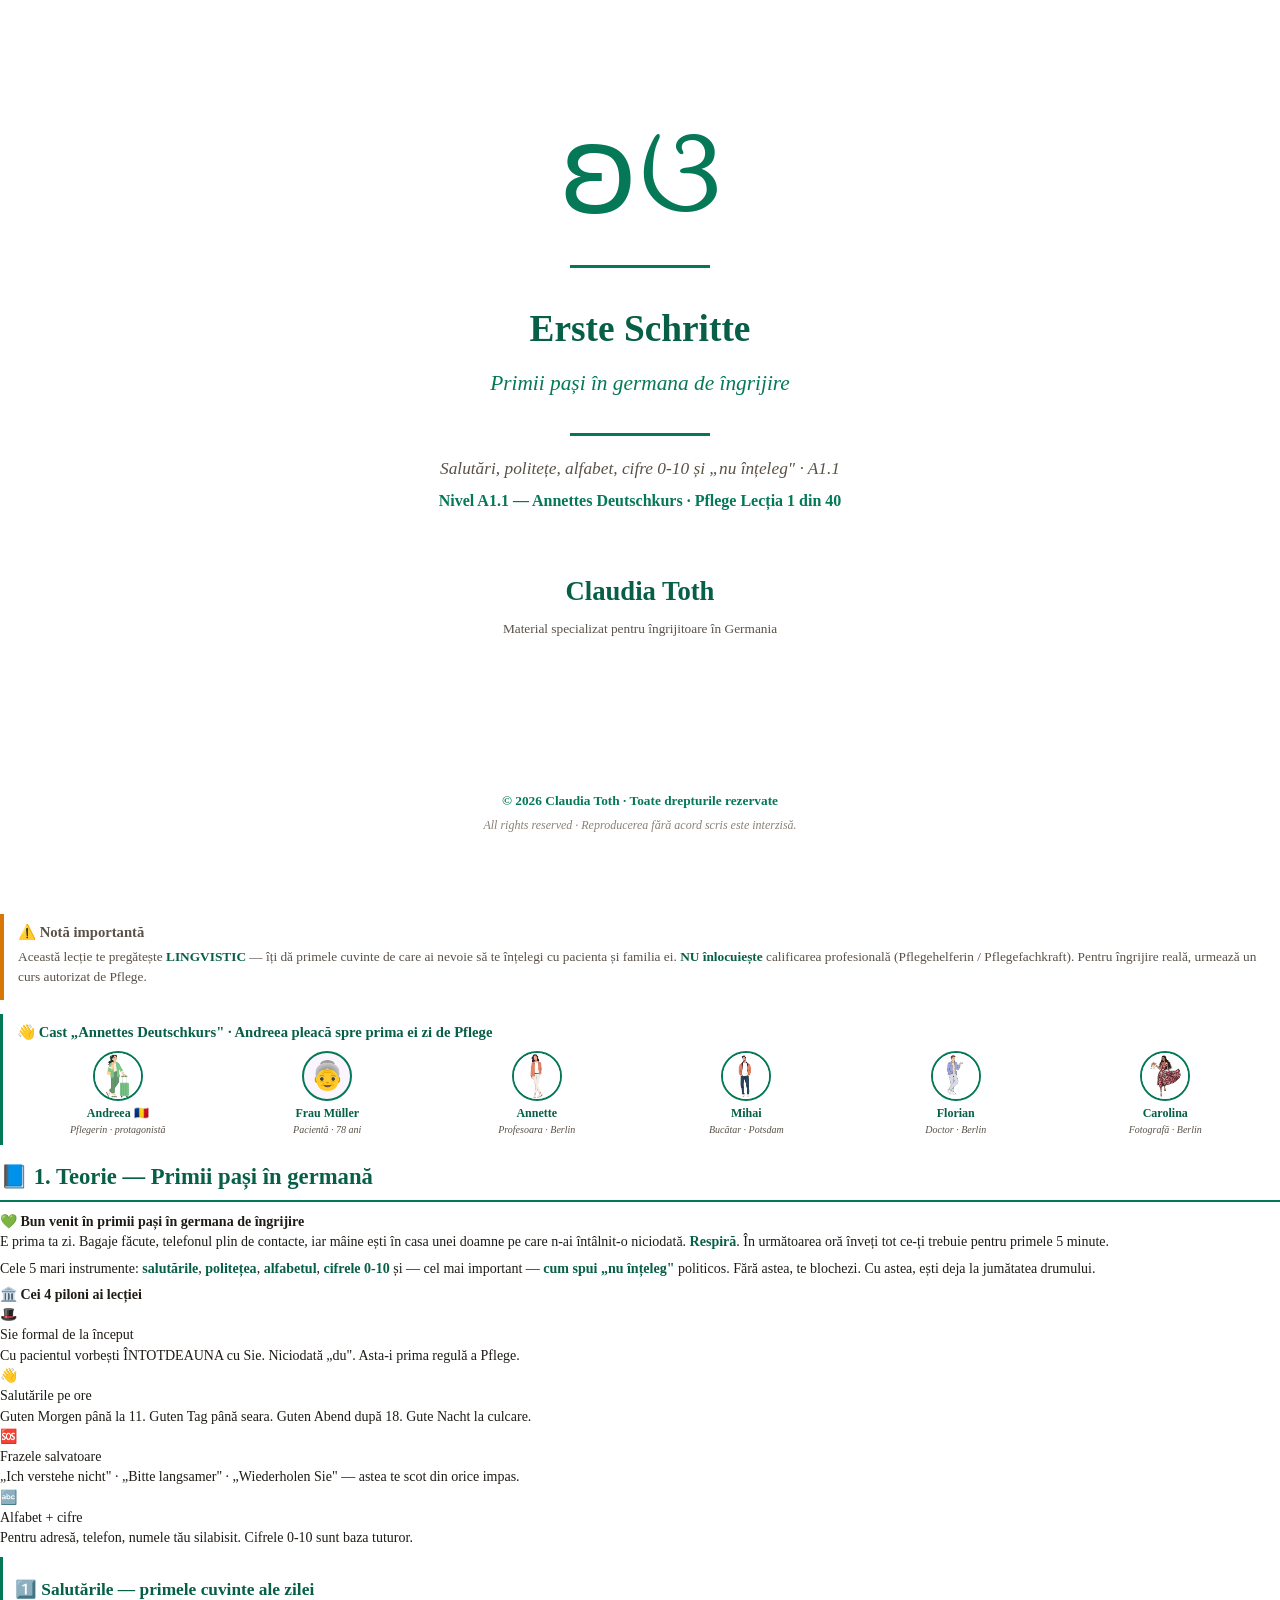
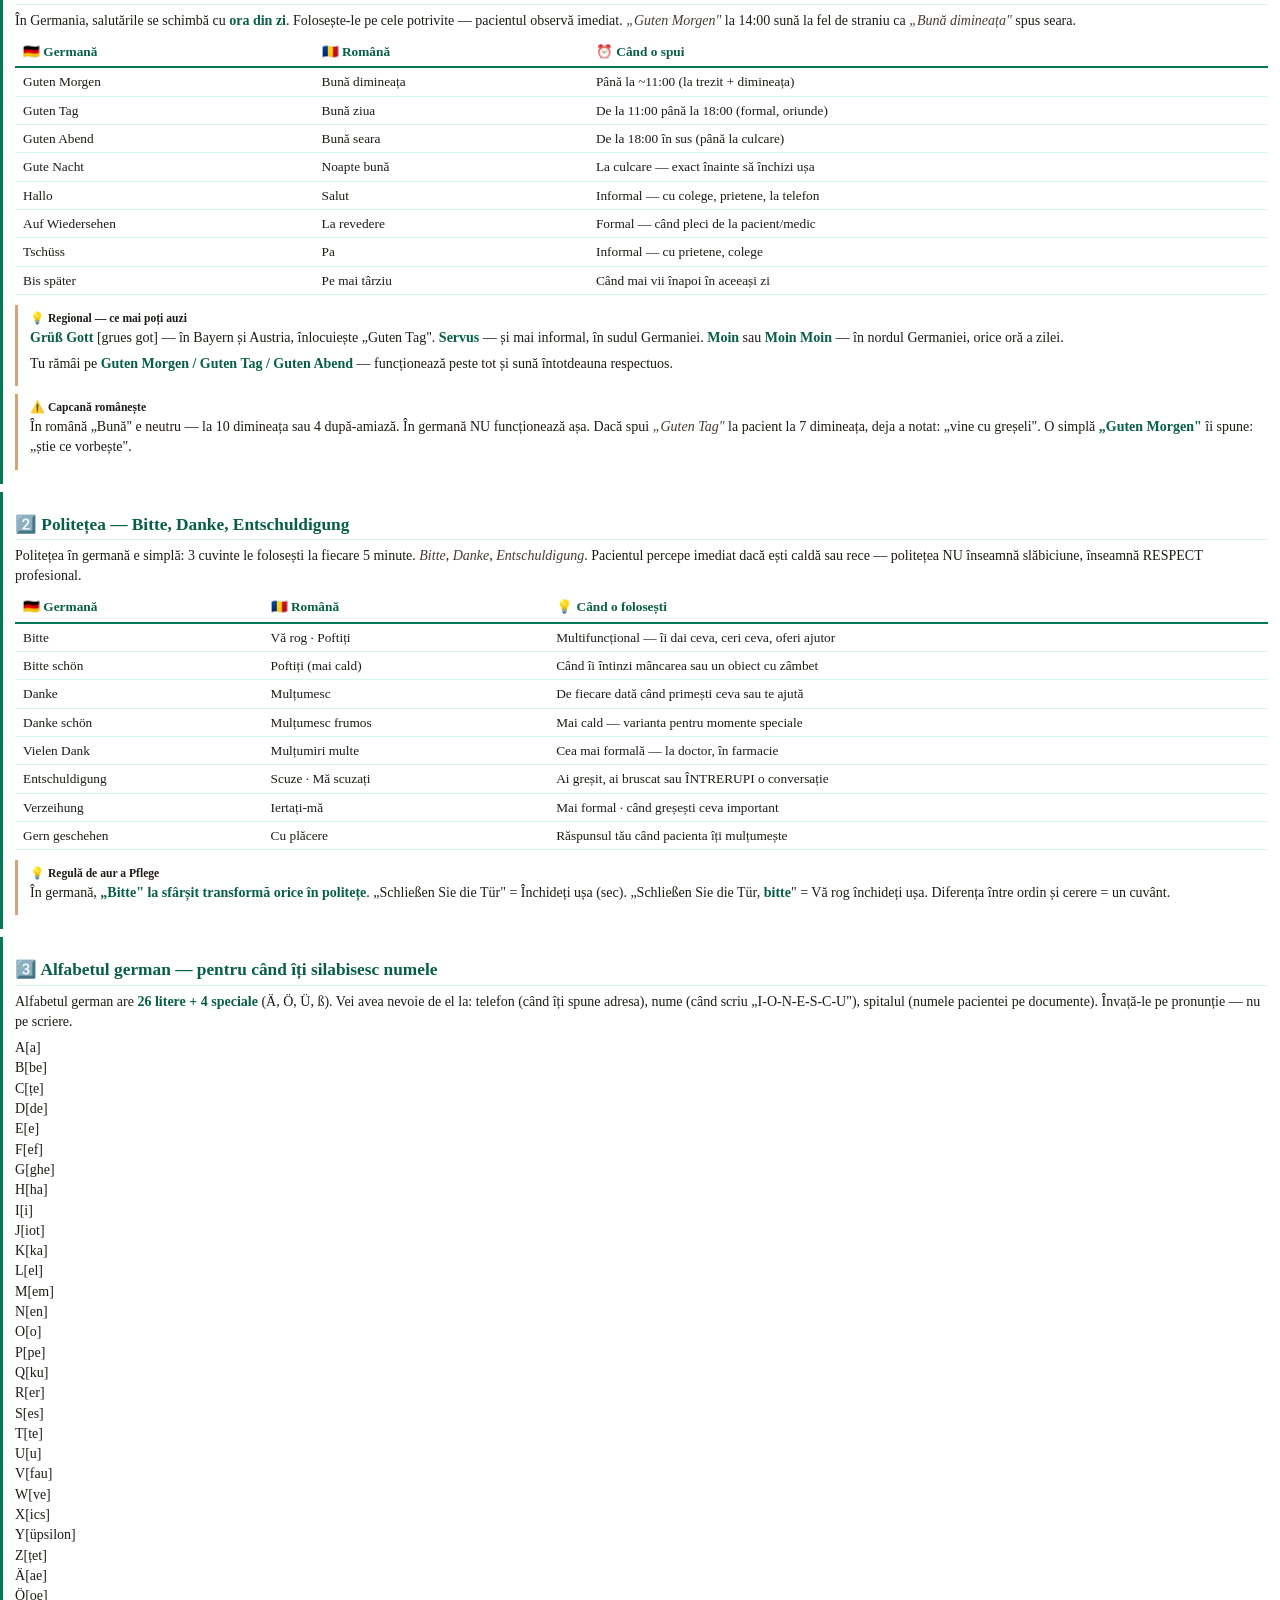
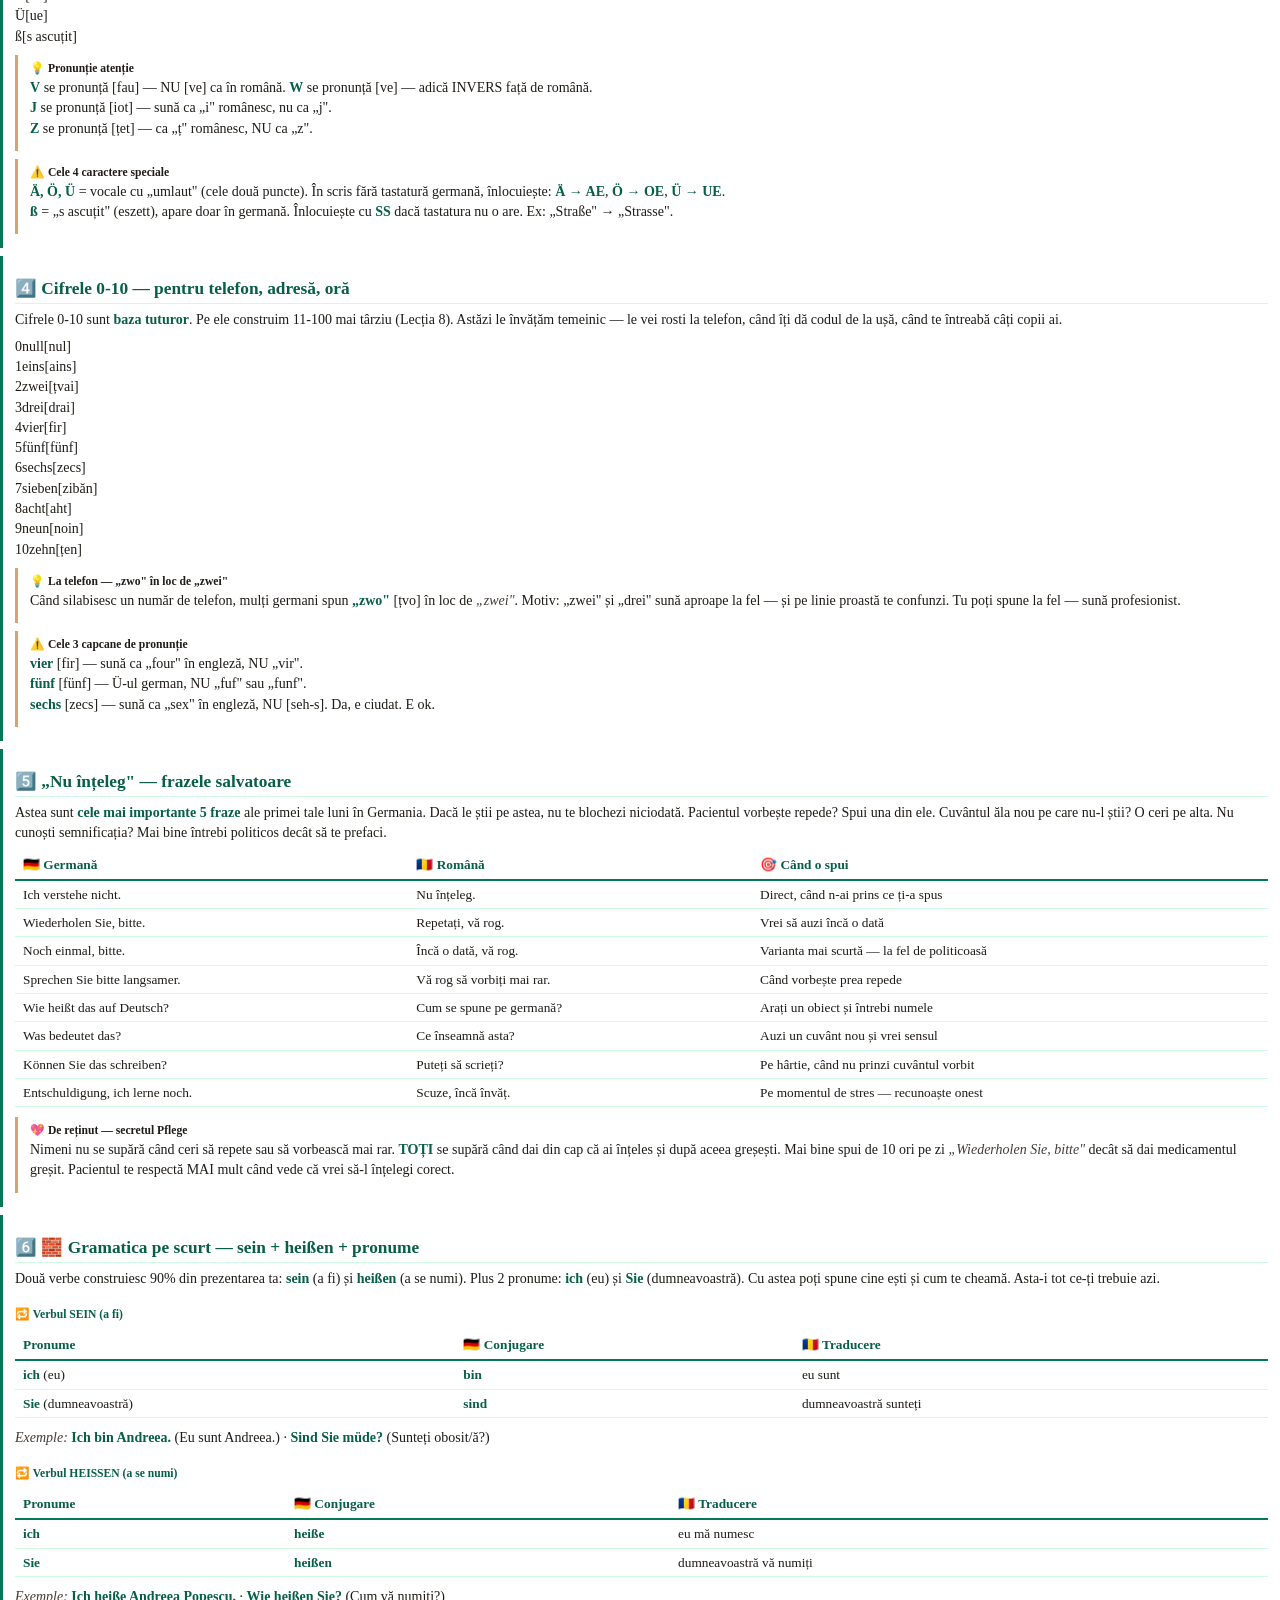
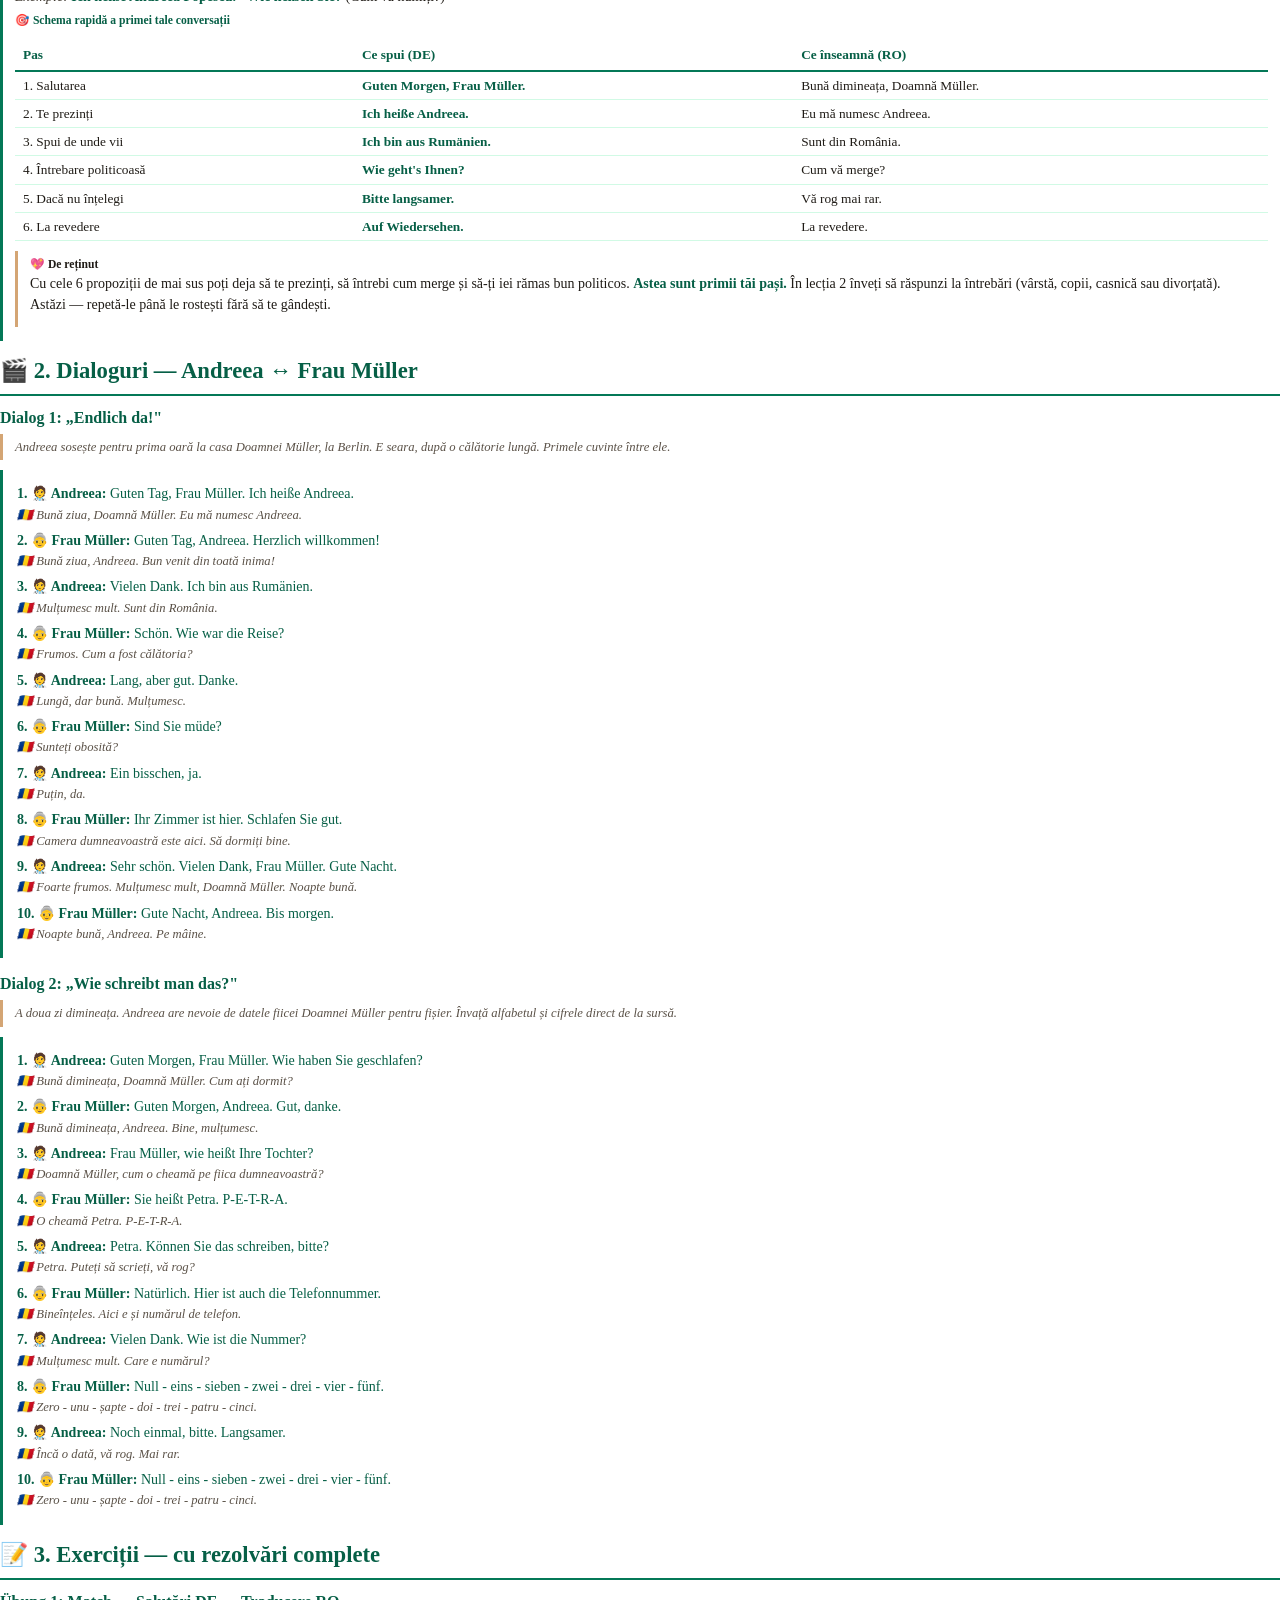
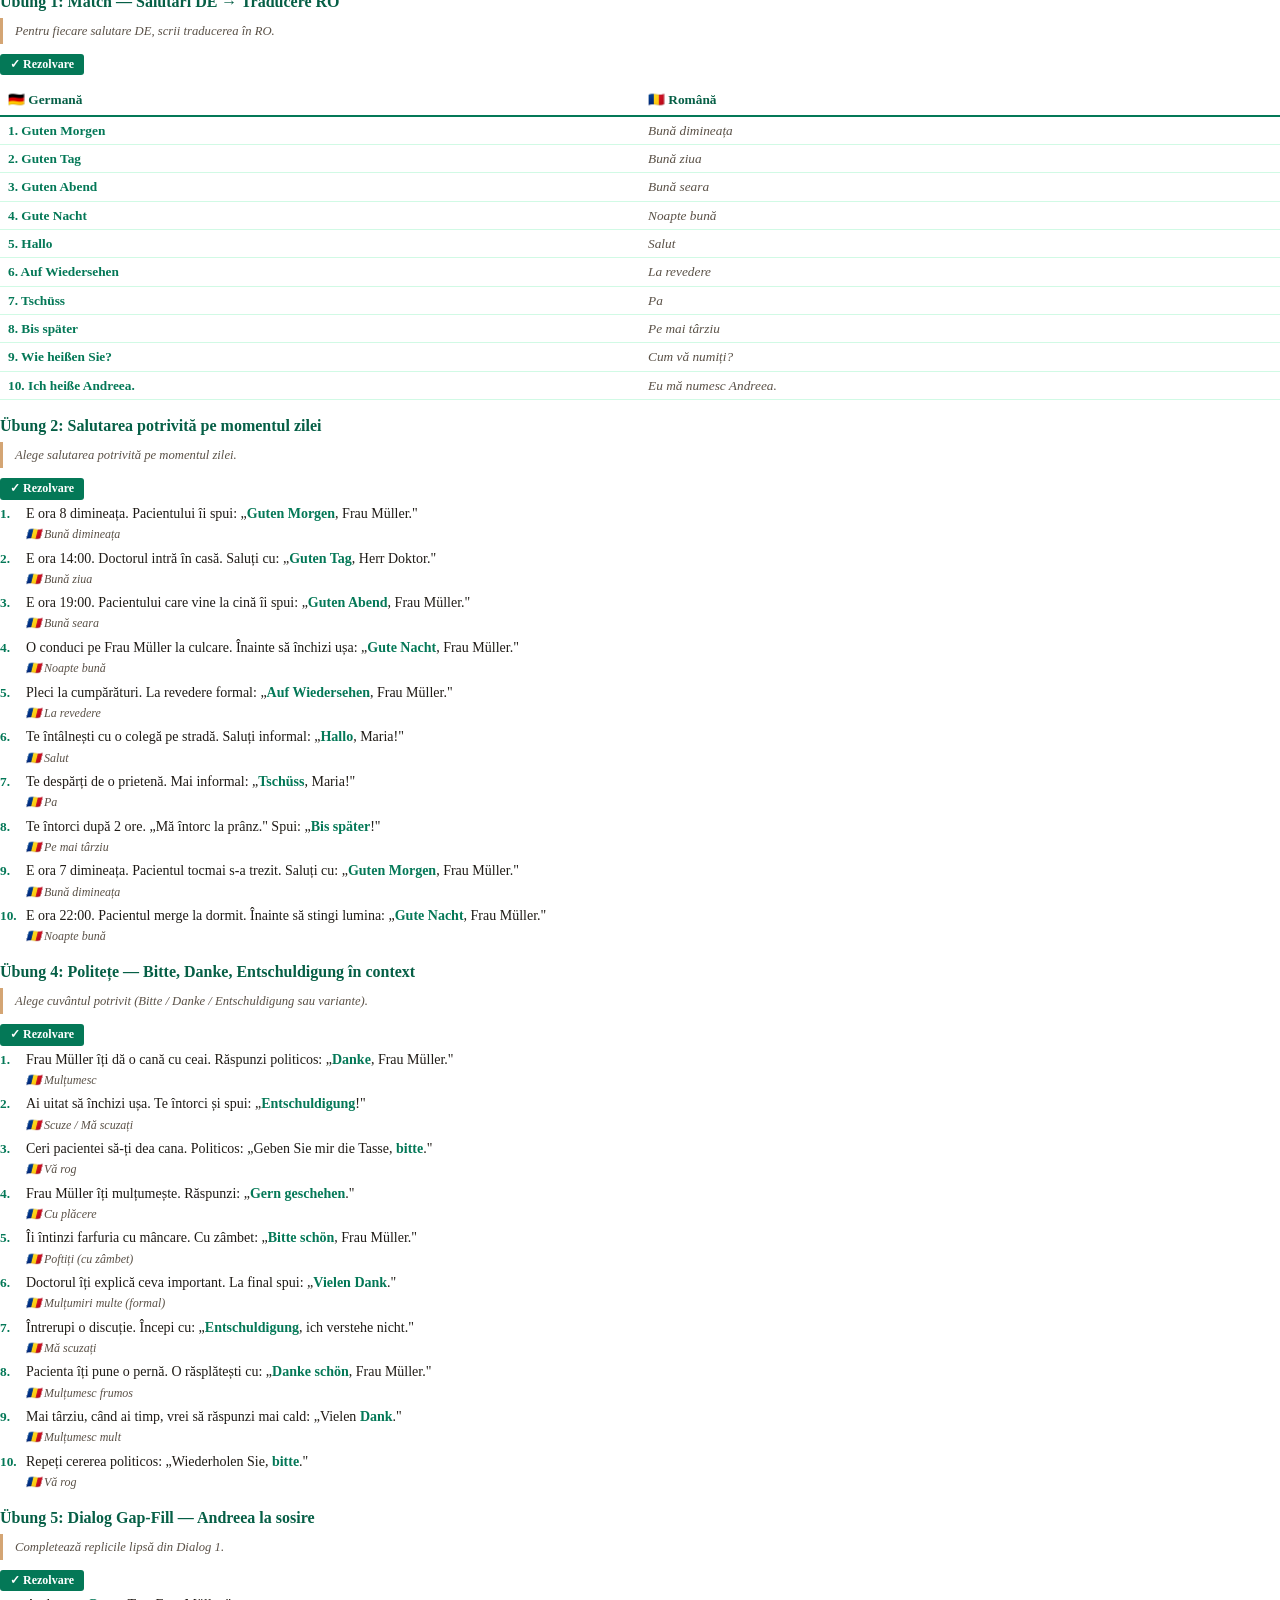
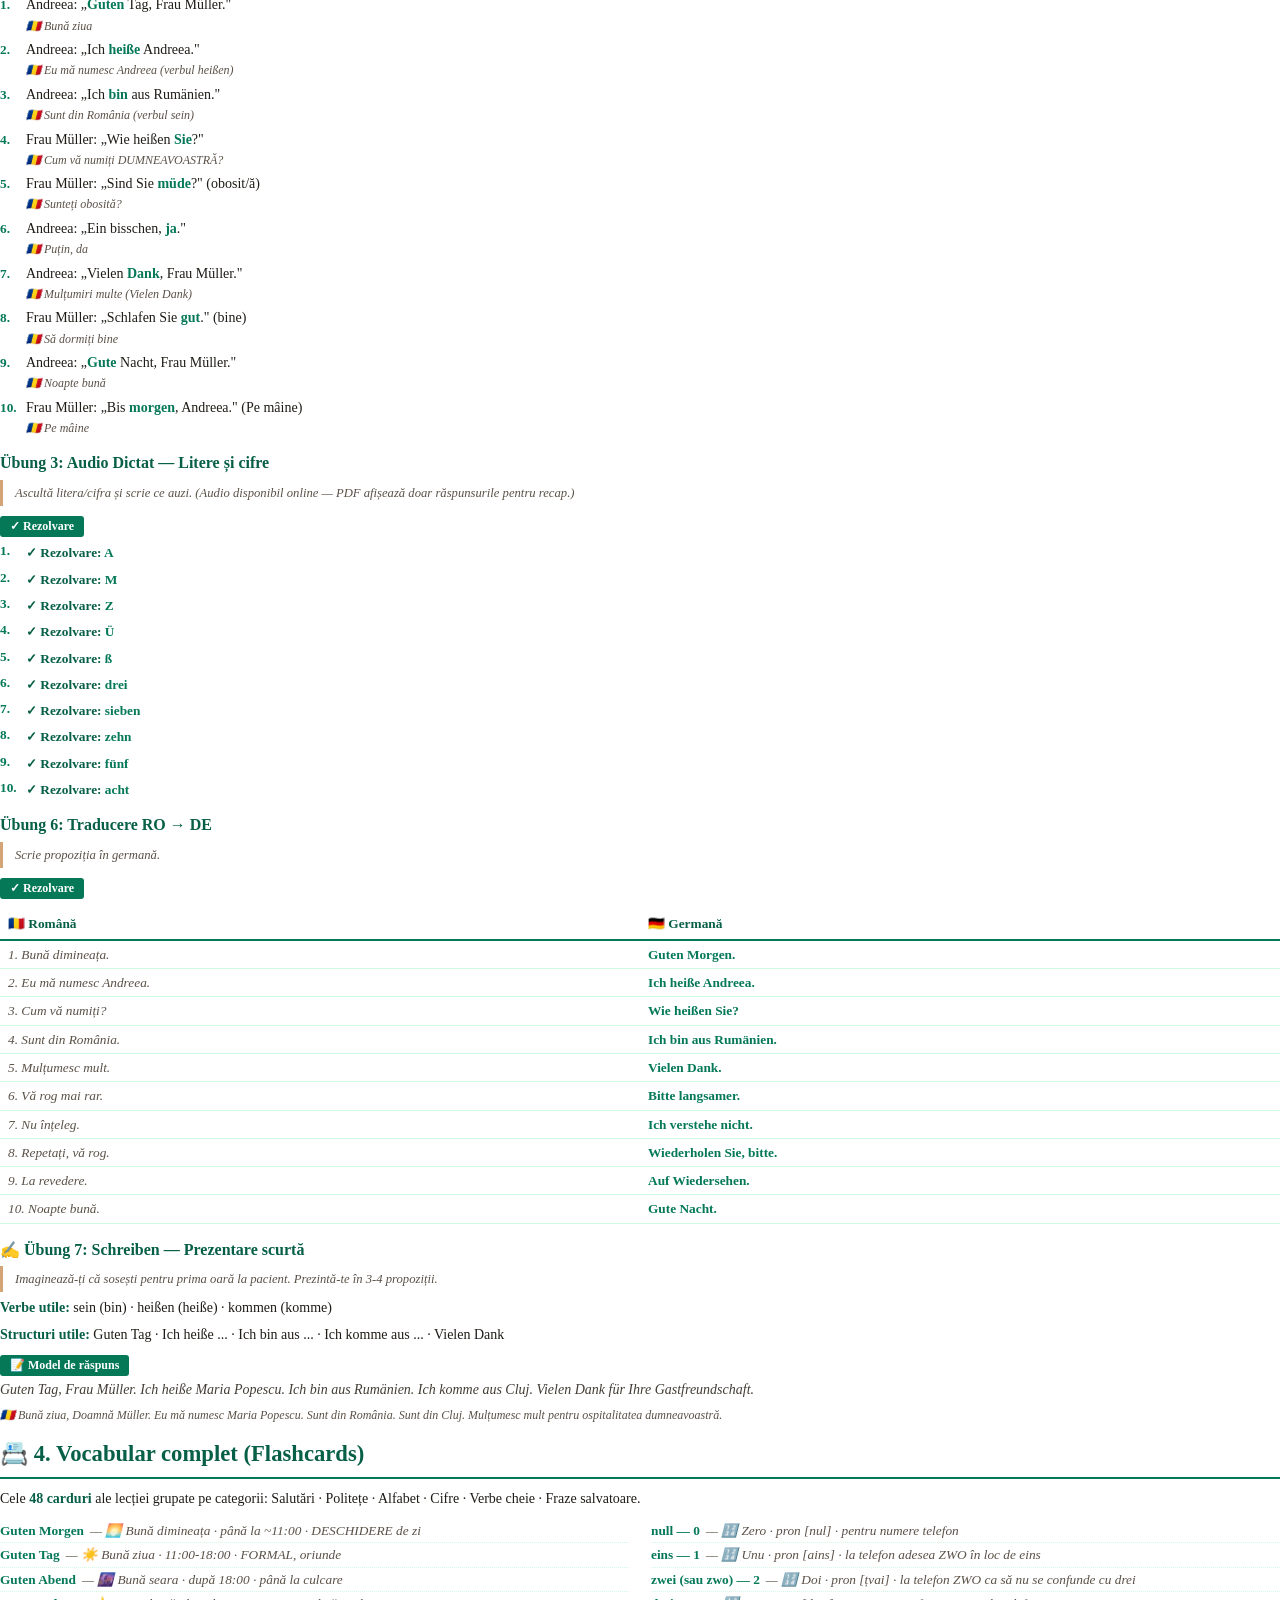
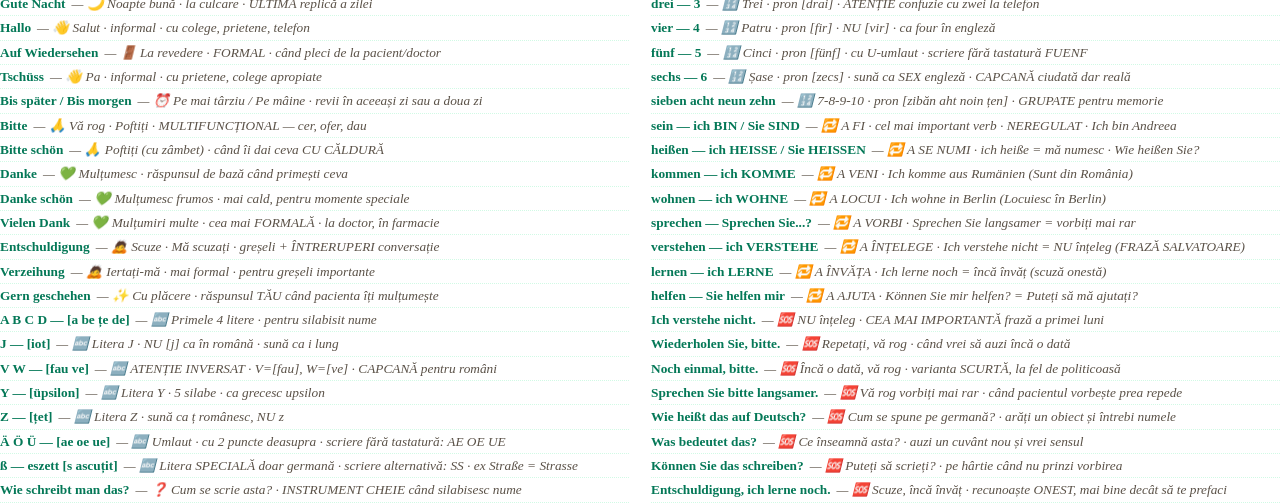
==== commit 3f635435: "Rebrand v2 culori: crem + auriu + emerald (mustar v1 eliminat) + PDF regenerat Co-Authored-By: Claud" ====
--- a/pdf.html
+++ b/pdf.html
@@ -32,7 +32,7 @@
         li { margin-bottom: 2px; }
         .theory-box { background: transparent; border-left: 3px solid #047857; padding: 6px 12px; margin: 8px 0; page-break-inside: avoid; }
         .theory-box h4 { color: #065f46; font-size: 10.5pt; margin-bottom: 4px; }
-        .info-box { border-left-color: #3b82f6; }
+        .info-box { border-left-color: #D4A574; }
         .warn-box { border-left-color: #D4A574; }
         .pflege-warn { border-left: 4px solid #d97706; padding: 8px 14px; margin: 14px 0; page-break-inside: avoid; }
         .pflege-warn h4 { color: #5A5147; font-size: 11pt; margin-bottom: 4px; }
